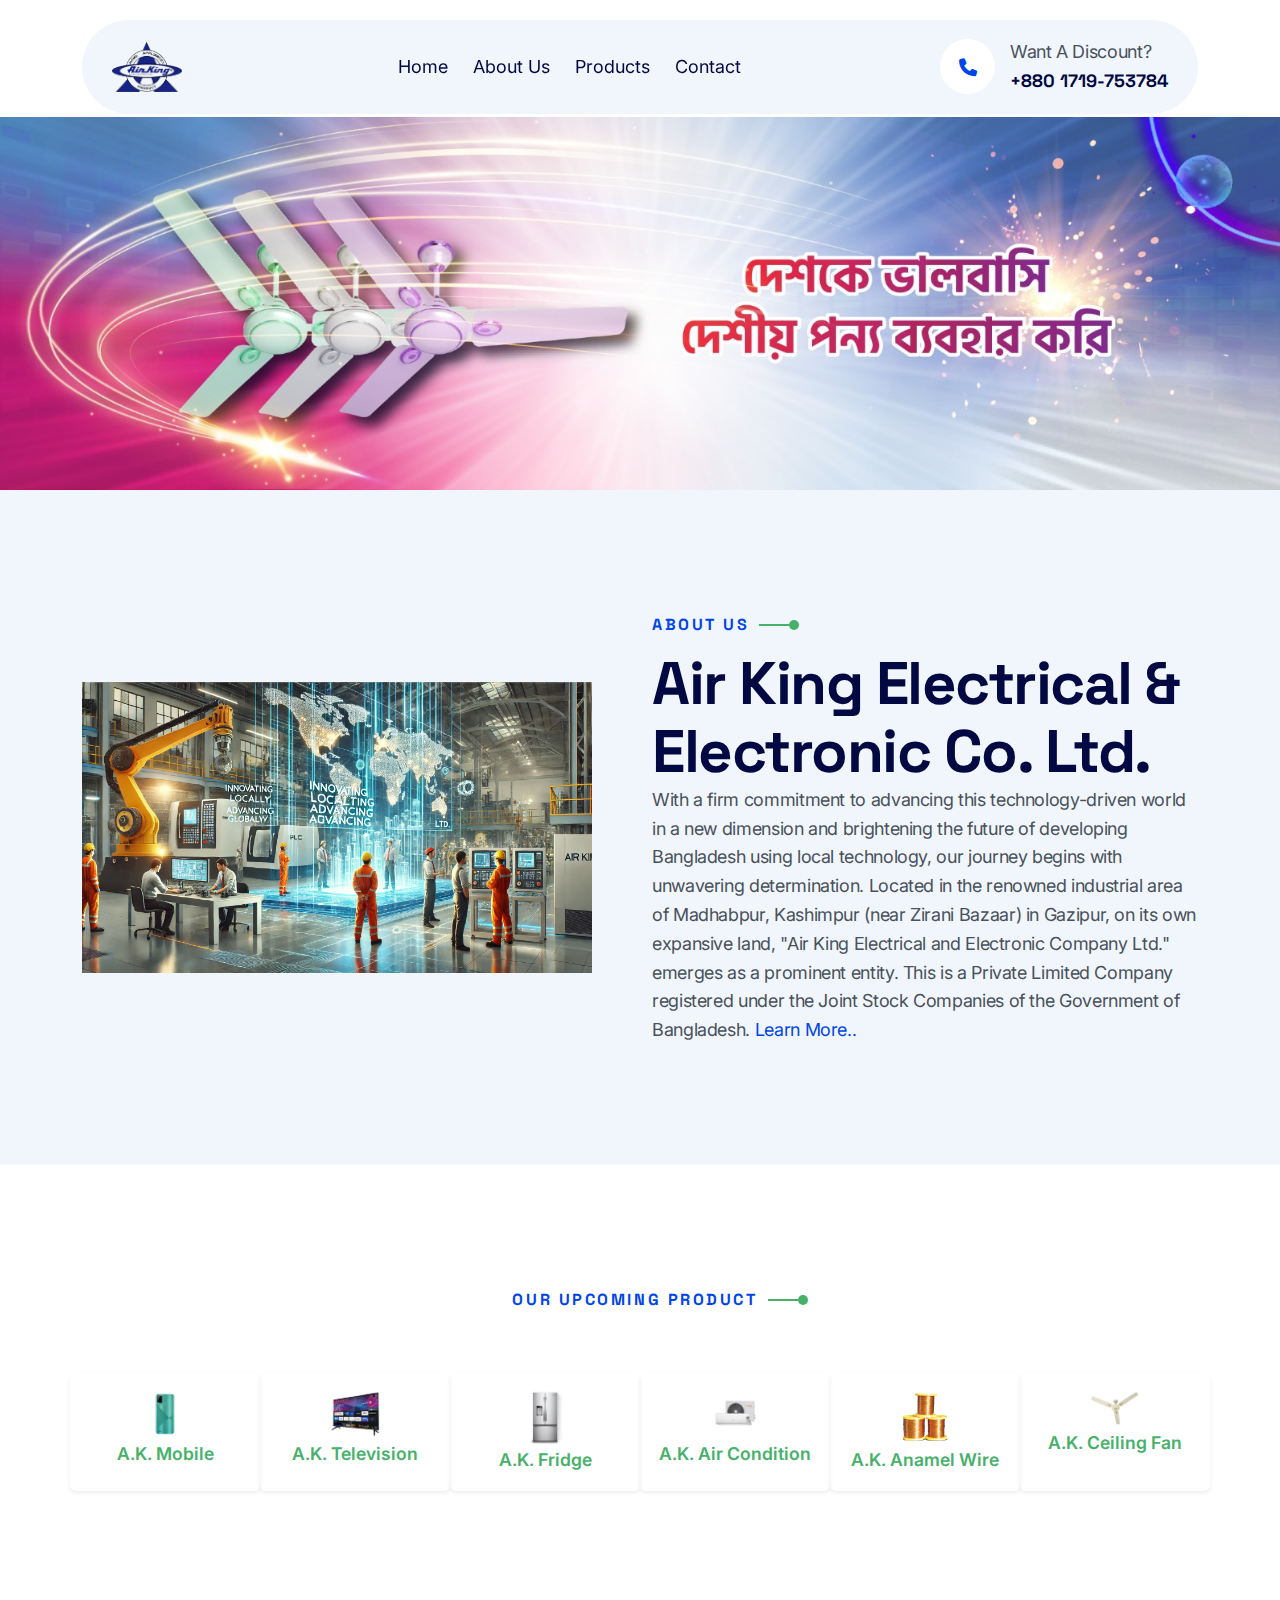
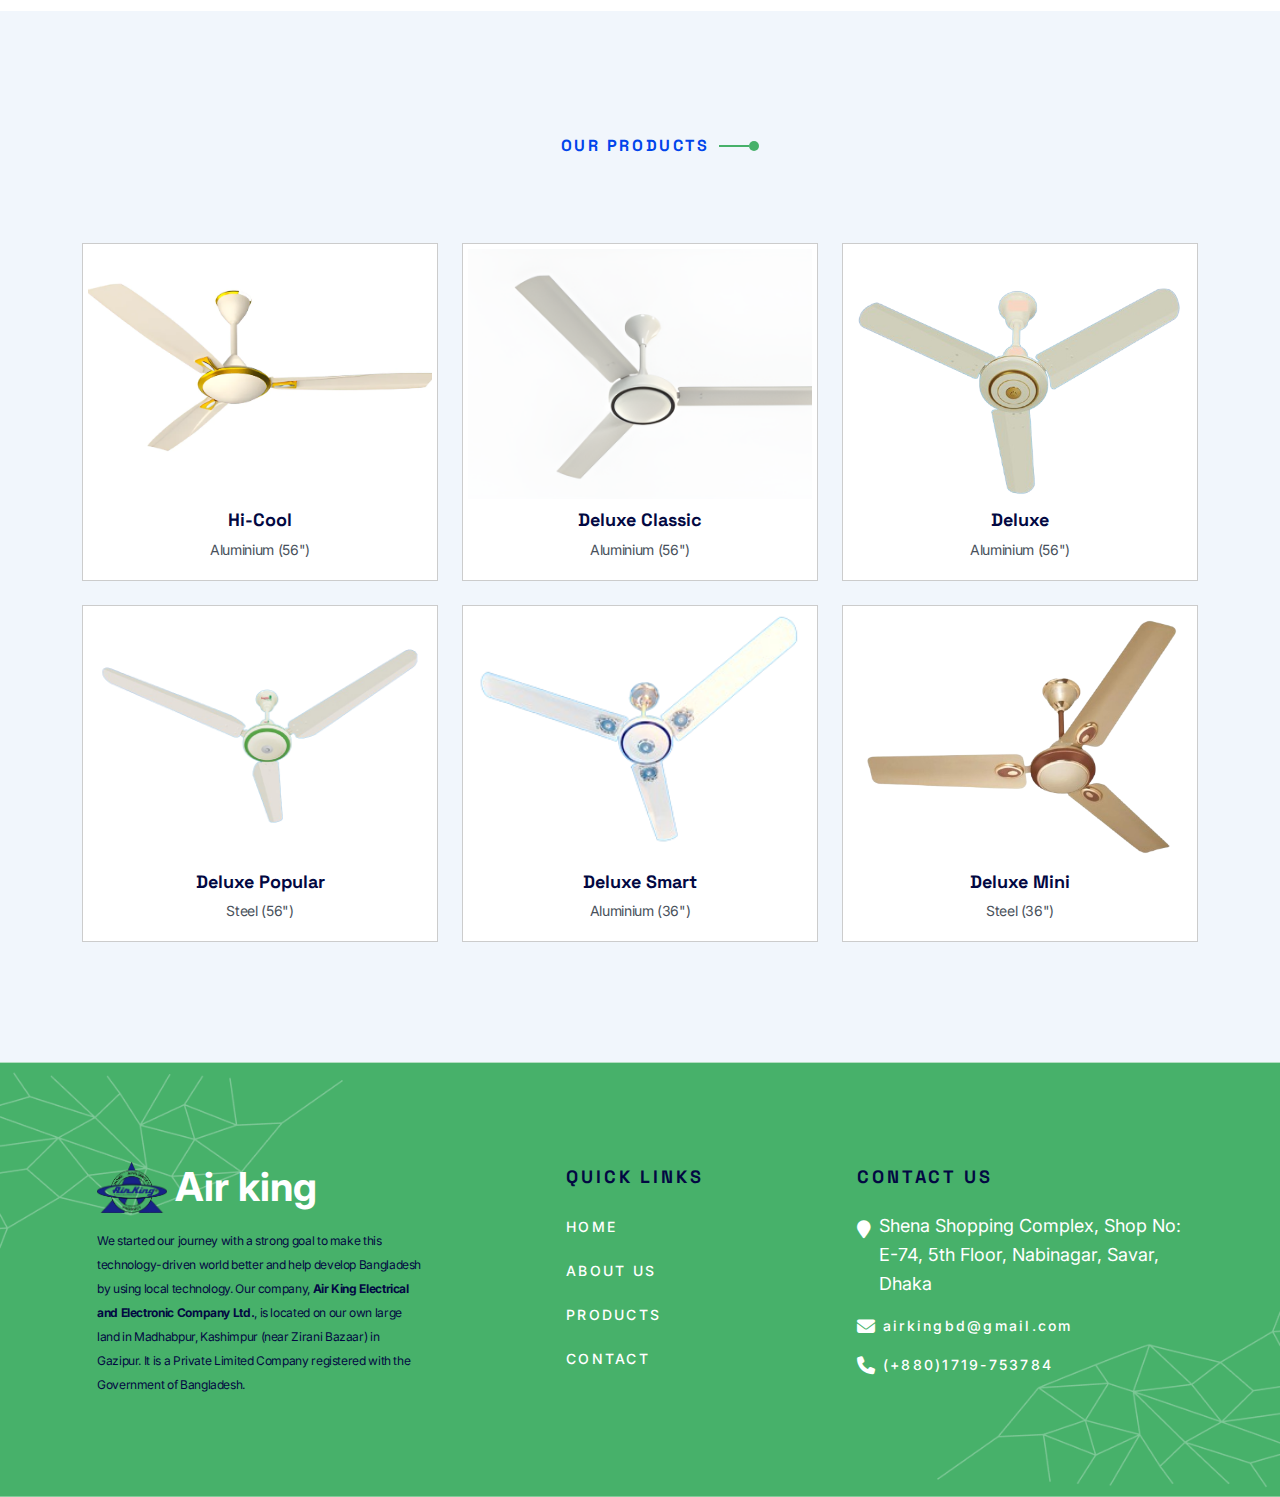
==== index.html @ 0a5ece43 "first commit" ====
<!DOCTYPE html>
<html lang="en" data-bs-theme="light">
  <head>
    <meta charset="UTF-8" />
    <meta http-equiv="X-UA-Compatible" content="IE=edge" />
    <meta
      name="viewport"
      content="width=device-width, initial-scale=1.0, maximum-scale=5.0, minimum-scale=1.0, user-scalable=yes"
    />
    <title>Air King Electrical & Electronic Co. Ltd.</title>

    <link
      rel="shortcut icon"
      type="image/x-icon"
      href="./assets/images/favicon.png"
    />
    <!-- Place favicon.ico in the root directory -->

    <!-- CSS here -->
    <link rel="stylesheet" href="assets/css/bootstrap.min.css" />
    <link rel="stylesheet" href="assets/fontawsome/css/fontawesome.css" />
    <link rel="stylesheet" href="assets/css/odometer.css" />
    <link rel="stylesheet" href="assets/css/slick.css" />
    <link rel="stylesheet" href="assets/css/magnific-popup.css" />
    <link rel="stylesheet" href="assets/css/animate.min.css" />
    <link rel="stylesheet" href="assets/css/style.css" />
  </head>

  <body>
    <!-- Header section start -->
    <header class="header-section" id="sticky-header">
      <nav class="navbar navbar-expand-xl d-none d-xl-flex">
        <div class="container navbar-main">
          <a class="navbar-brand" href="#">
            <img
              src="./assets/images/logo/logo.png"
              style="max-width: 70px"
              class="img-fluid"
              alt="logo"
            />
          </a>

          <div class="collapse navbar-collapse" id="navbarSupportedContent">
            <ul class="navbar-nav mx-auto">
              <li class="nav-item">
                <a class="nav-link active" aria-current="page" href="#"
                  >Home
                </a>
              </li>
              <li class="nav-item">
                <a class="nav-link" href="#">About Us</a>
              </li>
              <li class="nav-item">
                <a class="nav-link" href="#">Products</a>
              </li>
              <li class="nav-item">
                <a class="nav-link" href="#">Contact</a>
              </li>
            </ul>
            <a
              href="tel:+8801719753784"
              class="call-to-action d-flex align-items-center"
            >
              <div class="icon rounded-pill">
                <i class="fa-solid fa-phone"></i>
              </div>
              <div class="info">
                <p>Want A Discount?</p>
                <h6>+880 1719-753784</h6>
              </div>
            </a>
          </div>
        </div>
      </nav>

      <!-- mobile navbar part start -->
      <div class="mobile-menu-area d-block d-xl-none">
        <div class="container">
          <!-- mobile topbar -->
          <div class="mobile-topbar">
            <div class="d-flex justify-content-between align-items-center">
              <div class="logo">
                <a href="index.html">
                  <img
                    src="./assets/images/logo/logo.png"
                    style="max-width: 70px"
                    class="img-fluid"
                    alt="logo"
                  />
                </a>
              </div>
              <div class="bars">
                <i class="fas fa-bars"></i>
              </div>
            </div>
          </div>
        </div>
        <!-- mobile menu -->
        <div class="mobile-menu-overlay"></div>
        <div class="mobile-menu-main">
          <div class="d-flex align-items-center justify-content-between pe-2">
            <div class="logo">
              <a href="./index.html">
                <img
                  src="./assets/images/logo/logo.png"
                  style="width: 100px"
                  class="img-fluid"
                  alt="logo"
                />
                <!-- <h2 class="">Air King</h2> -->
              </a>
            </div>
            <div class="close-mobile-menu"><i class="fas fa-times"></i></div>
          </div>
          <div class="menu-body">
            <div class="menu-list">
              <ul class="list-unstyled">
                <li class="sub-mobile-menu">
                  <a href="#">Home </a>
                </li>
                <li class="sub-mobile-menu">
                  <a href="about.html">About Us</a>
                </li>
                <li class="sub-mobile-menu">
                  <a href="#">Products </a>
                </li>
                <li class="sub-mobile-menu">
                  <a href="contact.html">Contact</a>
                </li>
              </ul>
            </div>
          </div>
          <div class="call-us p-4">
            <a
              href="tel:+880 1719-753784"
              class="call-to-action d-flex align-items-center"
            >
              <div
                class="icon d-flex justify-content-center align-items-center rounded-pill"
              >
                <i class="fa-solid fa-phone"></i>
              </div>
              <div class="info">
                <p class="help"> Want A Discount?</p>
                <h5 class="number">+880 1719-753784</h5>
              </div>
            </a>
          </div>
        </div>
      </div>
      <!-- mobile navbar part end -->
    </header>
    <!-- Header section end -->
    <!-- Main area Start -->
    <main>
      <!-- Banner Section Start -->
      <section class="banner-section">
        <div class="banner-slider">
          <div>
            <img
              src="./assets/images/banner/slider-1.jpg"
              class="object-fit-contain w-100"
              alt="banner-img"
            />
          </div>
          <div>
            <img
              src="./assets/images/banner/slider-1.jpg"
              class="object-fit-contain w-100"
              alt="banner-img"
            />
          </div>
          <div>
            <img
              src="./assets/images/banner/slider-1.jpg"
              class="object-fit-contain w-100"
              alt="banner-img"
            />
          </div>
        </div>
      </section>
      <!-- Banner section end -->
      <!-- About section Start -->
      <section class="about-section py-120 section-bg">
        <div class="container">
          <div class="row g-4 align-items-center">
            <div class="col-md-6 pe-lg-5">
              <div class="about-img">
                <img
                  src="./assets/images/about/about-img-1.webp"
                  class="img-fluid w-100"
                  alt="about-img"
                />
              </div>
            </div>
            <div class="col-md-6">
              <div class="about-content">
                <div class="section-title">
                  <h6 class="sub-title">About Us</h6>
                  <h2 class="title">
                    Air King Electrical & Electronic Co. Ltd.
                  </h2>
                </div>
                <p>
                  With a firm commitment to advancing this technology-driven
                  world in a new dimension and brightening the future of
                  developing Bangladesh using local technology, our journey
                  begins with unwavering determination. Located in the renowned
                  industrial area of Madhabpur, Kashimpur (near Zirani Bazaar)
                  in Gazipur, on its own expansive land, "Air King Electrical
                  and Electronic Company Ltd." emerges as a prominent entity.
                  This is a Private Limited Company registered under the Joint
                  Stock Companies of the Government of Bangladesh.
                  <a href="./about.html" class="learn-more">Learn More..</a>
                </p>
              </div>
            </div>
          </div>
        </div>
      </section>
      <!-- About section end -->

      <!-- Upcoming section Start -->
      <section class="upcoming-section py-120">
        <div class="container">
          <div class="section-title text-center mb-1">
            <h2 class="sub-title">Our Upcoming Product</h2>
          </div>
          <div
            class="row align-items-center mt-md-5 justify-content-center gap-2 gap-md-0 justify-content-md-between"
          >
            <div
              class="col-5 col-md-4 col-lg-2 text-center p-3 shadow-sm rounded value-card"
            >
              <div class="mb-1 fs-1">
                <img
                  src="./assets/images/upcoming-product/upcoming-product-1.jpeg"
                  alt="upcoming-product-1"
                  class="img-fluid object-fit-contain"
                />
              </div>
              <h4 class="">A.K. Mobile</h4>
            </div>
            <div
              class="col-5 col-md-4 col-lg-2 text-center p-3 shadow-sm rounded value-card"
            >
              <div class="mb-1 fs-1">
                <img
                  src="./assets/images/upcoming-product/upcoming-product-2.jpg"
                  alt="upcoming-product-2"
                  class="img-fluid object-fit-contain"
                />
              </div>
              <h4 class="">A.K. Television</h4>
            </div>
            <div
              class="col-5 col-md-4 col-lg-2 text-center p-3 shadow-sm rounded value-card"
            >
              <div class="mb-1 fs-1">
                <img
                  src="./assets/images/upcoming-product/upcoming-product-3.jpg"
                  alt="upcoming-product-3"
                  class="img-fluid object-fit-contain"
                />
              </div>
              <h4 class="">A.K. Fridge</h4>
            </div>
            <div
              class="col-5 col-md-4 col-lg-2 text-center p-3 shadow-sm rounded value-card"
            >
              <div class="mb-1 fs-1">
                <img
                  src="./assets/images/upcoming-product/upcoming-product-4.jpg"
                  alt="upcoming-product-6"
                  class="img-fluid object-fit-contain"
                />
              </div>
              <h4 class="">A.K. Air Condition</h4>
            </div>
            <div
              class="col-5 col-md-4 col-lg-2 text-center p-3 shadow-sm rounded value-card"
            >
              <div class="mb-1 fs-1">
                <img
                  src="./assets/images/upcoming-product/upcoming-product-5.jpeg"
                  alt="upcoming-product-5"
                  class="img-fluid object-fit-contain"
                />
              </div>
              <h4 class="">A.K. Anamel Wire</h4>
            </div>
            <div
              class="col-5 col-md-4 col-lg-2 text-center p-3 shadow-sm rounded value-card"
            >
              <div class="mb-1 fs-1">
                <img
                  src="./assets/images/upcoming-product/upcoming-product-6.png"
                  alt="upcoming-product-6"
                  class="img-fluid object-fit-contain"
                />
              </div>
              <h4 class="">A.K. Ceiling Fan</h4>
            </div>
          </div>
        </div>
      </section>
      <!-- Upcoming section end -->

      <!-- Product section Start -->
       <section class="product-section py-120 section-bg">
        <div class="container">
          <div class="section-title text-center mb-1">
            <h2 class="sub-title">Our Products</h2>
          </div>
          <div class="row g-4 mt-5">
            <div class="col-6 col-md-4">
              <div class="product-card">
                <div class="product-img">
                  <img
                    src="./assets/images/product/fan-img-1.png"
                    class="img-fluid w-100"
                    alt="product-img"
                  />
                </div>
                <div class="product-content">
                  <h4 class="product-title">Hi-Cool</h4>
                  <p class="product-desc">
                    Aluminium (56")
                  </p>
                </div>
              </div>
            </div>
            <div class="col-6 col-md-4">
              <div class="product-card">
                <div class="product-img">
                  <img
                    src="./assets/images/product/fan-img-2.png"
                    class="img-fluid w-100"
                    alt="product-img"
                  />
                </div>
                <div class="product-content">
                  <h4 class="product-title">Deluxe Classic</h4>
                  <p class="product-desc">
                    Aluminium (56")
                  </p>
                </div>
              </div>
            </div>
            <div class="col-6 col-md-4">
              <div class="product-card">
                <div class="product-img">
                  <img
                    src="./assets/images/product/fan-img-3.png"
                    class="img-fluid w-100"
                    alt="product-img"
                  />
                </div>
                <div class="product-content">
                  <h4 class="product-title">Deluxe</h4>
                  <p class="product-desc">
                    Aluminium (56")
                  </p>
                </div>
              </div>
            </div>
            <div class="col-6 col-md-4">
              <div class="product-card">
                <div class="product-img">
                  <img
                    src="./assets/images/product/fan-img-4.png"
                    class="img-fluid w-100"
                    alt="product-img"
                  />
                </div>
                <div class="product-content">
                  <h4 class="product-title">Deluxe Popular</h4>
                  <p class="product-desc">
                    Steel (56")
                  </p>
                </div>
              </div>
            </div>
            <div class="col-6 col-md-4">
              <div class="product-card">
                <div class="product-img">
                  <img
                    src="./assets/images/product/fan-img-5.png"
                    class="img-fluid w-100"
                    alt="product-img"
                  />
                </div>
                <div class="product-content">
                  <h4 class="product-title">Deluxe Smart</h4>
                  <p class="product-desc">
                    Aluminium (36")
                  </p>
                </div>
              </div>
            </div>
            <div class="col-6 col-md-4">
              <div class="product-card">
                <div class="product-img">
                  <img
                    src="./assets/images/product/fan-img-6.png"
                    class="img-fluid w-100"
                    alt="product-img"
                  />
                </div>
                <div class="product-content">
                  <h4 class="product-title">Deluxe Mini</h4>
                  <p class="product-desc">
                    Steel (36")
                  </p>
                </div>
              </div>
            </div>
          </div>
        </div>
       </section>
      <!-- Product section end -->
    </main>
    <!-- Main area end -->
    <!-- Footer section start -->
    <footer class="footer-section">
      <div class="container">
        <div class="footer-top">
          <div class="row g-4">
            <div class="col-lg-4">
              <div class="footer-widget">
                <div class="footer-logo mb-3">
                  <a
                    href="index.html"
                    class="d-flex align-items-center gap-2 text-white fw-bold fs-1"
                  >
                    <img
                      src="./assets/images/logo/logo.png"
                      style="max-width: 70px"
                      class="img-fluid"
                      alt="logo"
                    />
                    Air king
                  </a>
                </div>
                <p class="footer-desc">
                  We started our journey with a strong goal to make this
                  technology-driven world better and help develop Bangladesh by
                  using local technology. Our company,
                  <strong
                    >Air King Electrical and Electronic Company Ltd.</strong
                  >, is located on our own large land in Madhabpur, Kashimpur
                  (near Zirani Bazaar) in Gazipur. It is a Private Limited
                  Company registered with the Government of Bangladesh.
                </p>
              </div>
            </div>
            <div class="col-lg-4 d-lg-flex justify-content-center">
              <div class="footer-widget">
                <h4 class="widget-title">Quick Links</h4>
                <ul class="list-unstyled">
                  <li><a href="#">Home</a></li>
                  <li><a href="#">About Us</a></li>
                  <li><a href="#">Products</a></li>
                  <li><a href="#">Contact</a></li>
                </ul>
              </div>
            </div>
            <div class="col-lg-4">
              <div class="footer-widget">
                <h4 class="widget-title">Contact Us</h4>
                <ul class="list-unstyled">
                  <li class="d-flex gap-2 align-items-start">
                    <i class="fa-solid fa-map-marker mt-2"></i>
                    <span
                      >Shena Shopping Complex, Shop No: E-74, 5th Floor,
                      Nabinagar, Savar, Dhaka</span
                    >
                  </li>
                  <li class="d-flex gap-2 align-items-center">
                    <i class="fa-solid fa-envelope"></i>

                    <a href="mailto:airkingbd@gmail.com" class="text-lowercase">airkingbd@gmail.com</a>
                  </li>
                  <li class="d-flex gap-2 align-items-center">
                    <i class="fa-solid fa-phone"></i>

                    <a href="tel:+8801719753784">(+880)1719-753784</a>
                  </li>
                </ul>
              </div>
            </div>
          </div>
        </div>
      </div>
    </footer>
    <!-- Footer section end -->

    <!-- All Js File -->
    <script src="assets/js/vendor/jquery-3.6.4.min.js"></script>
    <script src="assets/js/bootstrap.bundle.min.js"></script>
    <script src="assets/js/jquery.appear.js"></script>
    <script src="assets/js/odometer.min.js"></script>
    <script src="assets/js/slick.min.js"></script>
    <script src="assets/js/jquery.magnific-popup.js"></script>
    <script src="assets/js/clipboard.min.js"></script>
    <script src="assets/js/script.js"></script>
  </body>
</html>
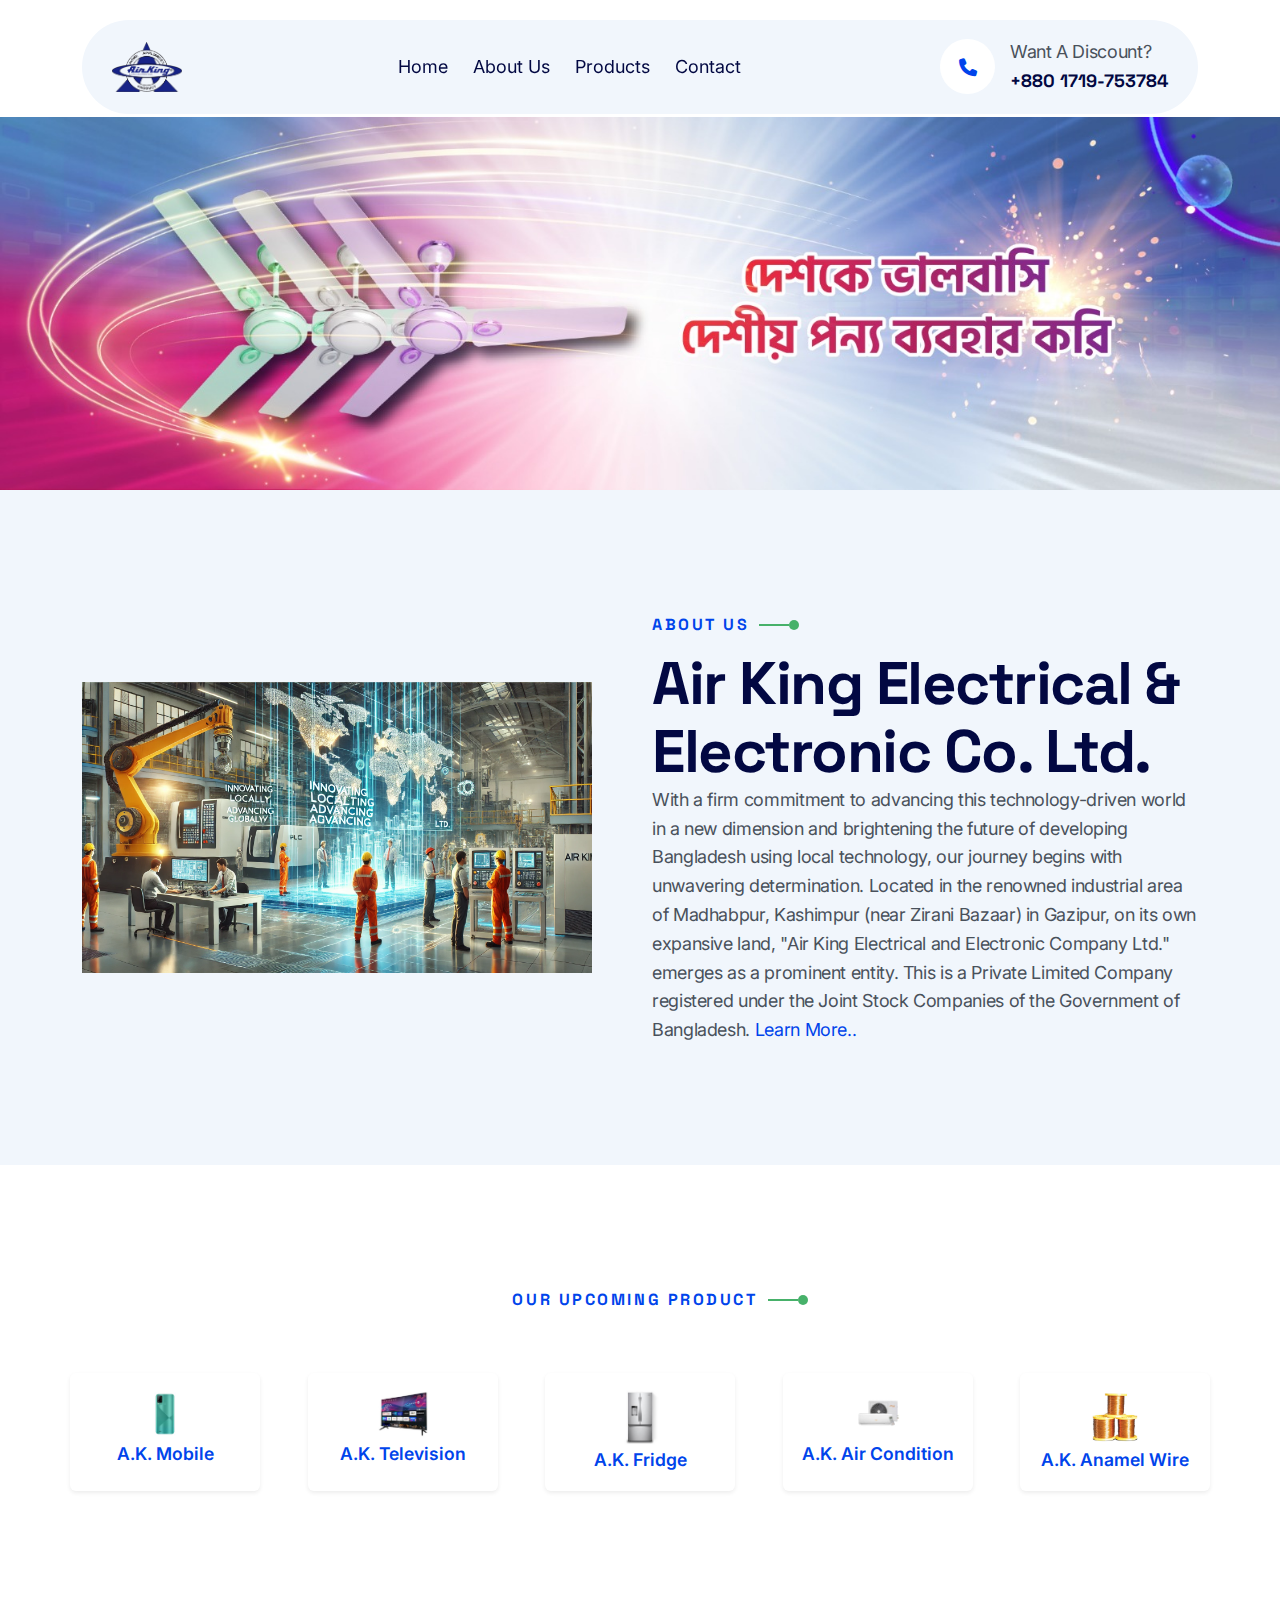
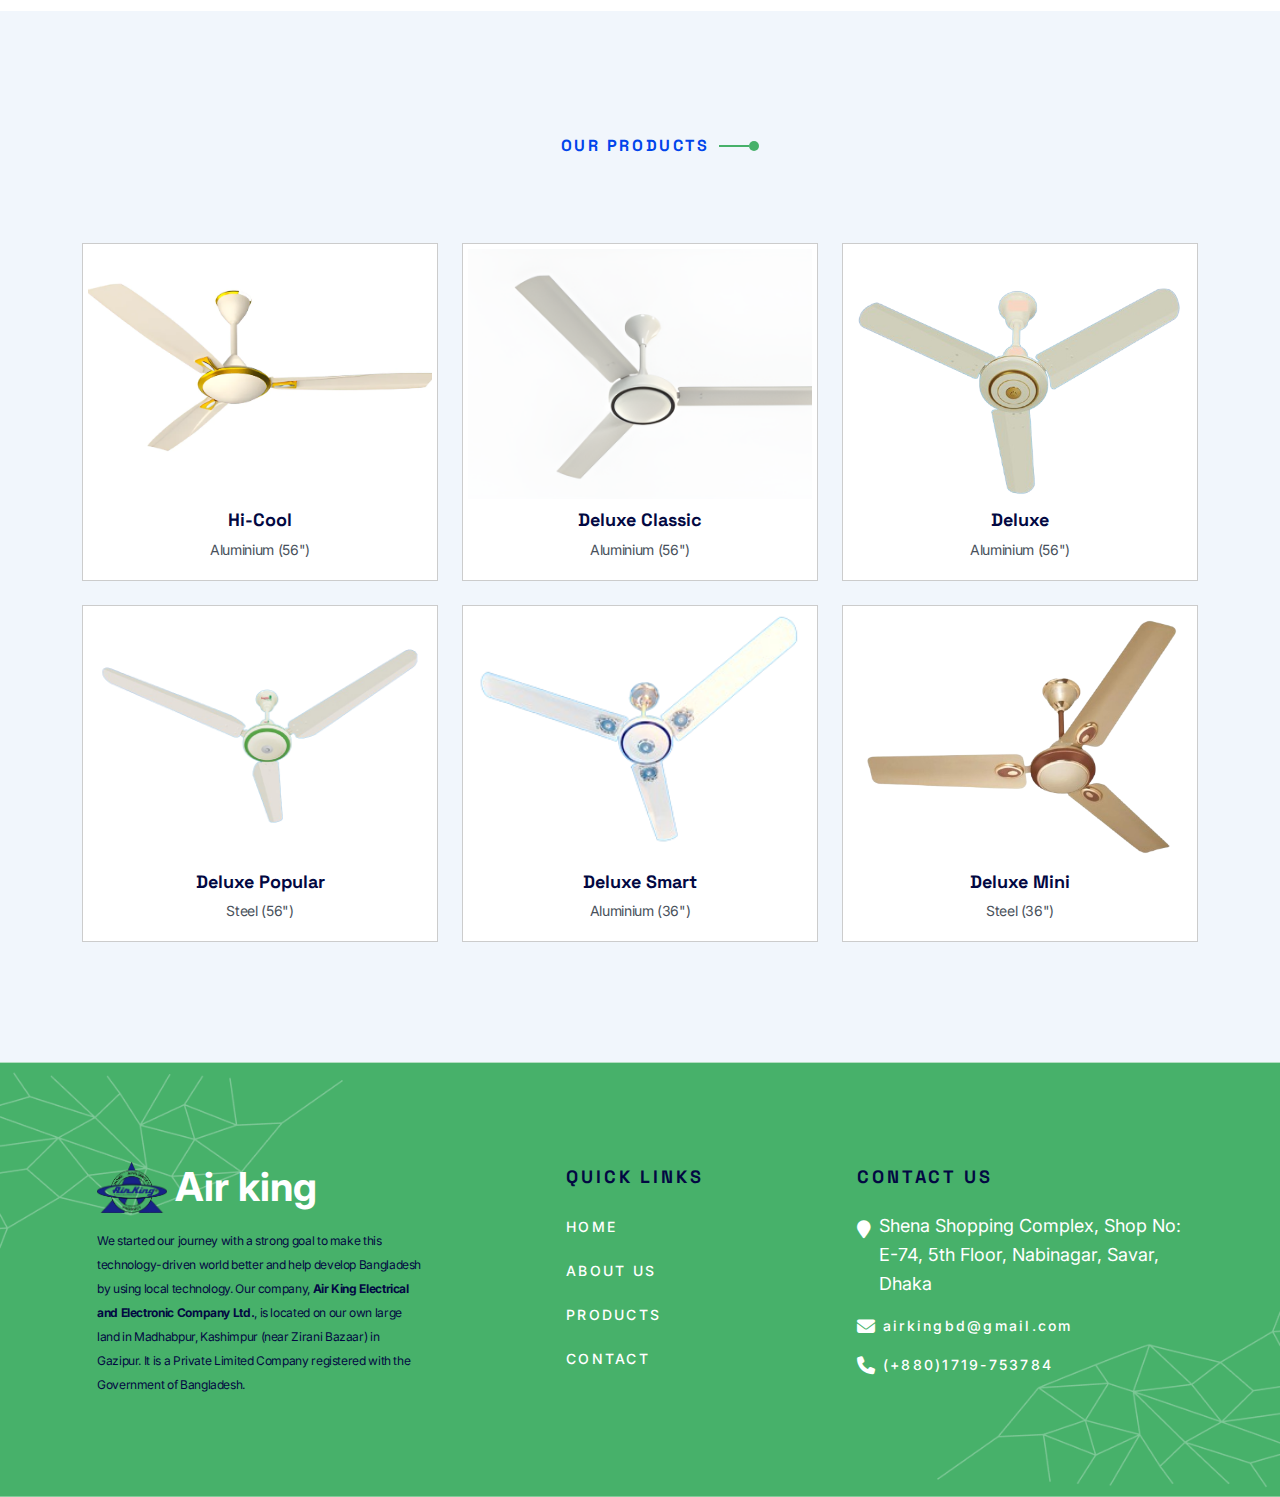
==== commit 5ff35b9b: "upcoming section updated" ====
--- a/index.html
+++ b/index.html
@@ -288,18 +288,6 @@
                 />
               </div>
               <h4 class="">A.K. Anamel Wire</h4>
-            </div>
-            <div
-              class="col-5 col-md-4 col-lg-2 text-center p-3 shadow-sm rounded value-card"
-            >
-              <div class="mb-1 fs-1">
-                <img
-                  src="./assets/images/upcoming-product/upcoming-product-6.png"
-                  alt="upcoming-product-6"
-                  class="img-fluid object-fit-contain"
-                />
-              </div>
-              <h4 class="">A.K. Ceiling Fan</h4>
             </div>
           </div>
         </div>
--- a/assets/css/style.css
+++ b/assets/css/style.css
@@ -1,7 +1,7 @@
 /*
-  Theme Name: Netwise - IT Solutions & Technology Figma Template
+  Theme Name: Air-King Template
   Support: mr.rafiqulthedev@gmail.com
-  Description: Netwise - IT Solutions & Technology Figma Template
+  Description: Air-King Template
   Version: 1.0
 */
 /* CSS Index
@@ -602,11 +602,16 @@
 /*=============================
 	06. Upcoming-Section CSS start
 ===============================*/
+@media (max-width: 575.98px) {
+  .upcoming-section .sub-title {
+    font-size: 12px;
+  }
+}
 .upcoming-section h4 {
   font-size: 1.1rem;
   font-weight: 600;
   font-family: var(--font-roboto);
-  color: var(--tertiary);
+  color: var(--primary);
 }
 @media (max-width: 575.98px) {
   .upcoming-section h4 {
@@ -619,7 +624,7 @@
   height: 118.45px;
 }
 .upcoming-section .value-card div {
-  color: var(--tertiary);
+  color: var(--primary);
 }
 .upcoming-section .value-card div img {
   max-width: 50px;
@@ -680,7 +685,7 @@
 }
 
 .footer-section {
-  background: url('../images/footer/footer.png');
+  background: url("../images/footer/footer.png");
   background-size: cover;
   background-position: center;
   background-repeat: no-repeat;
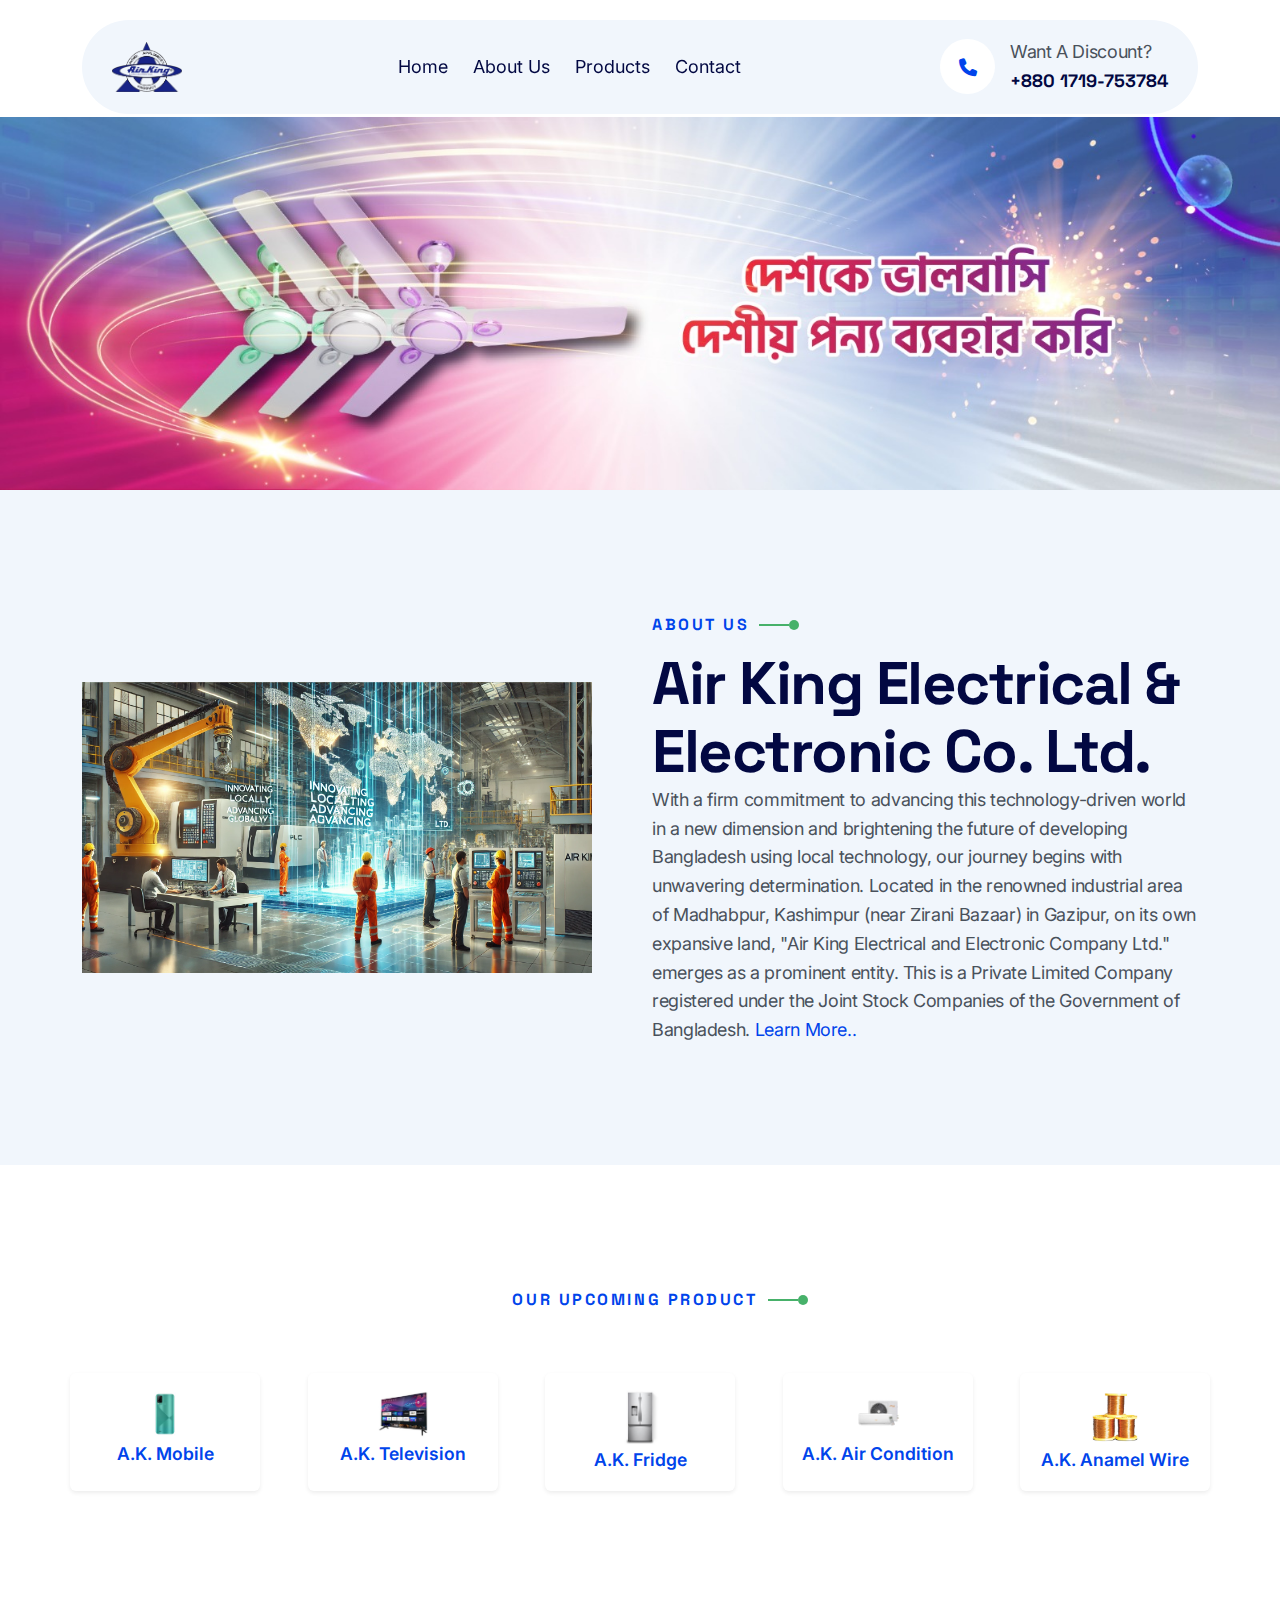
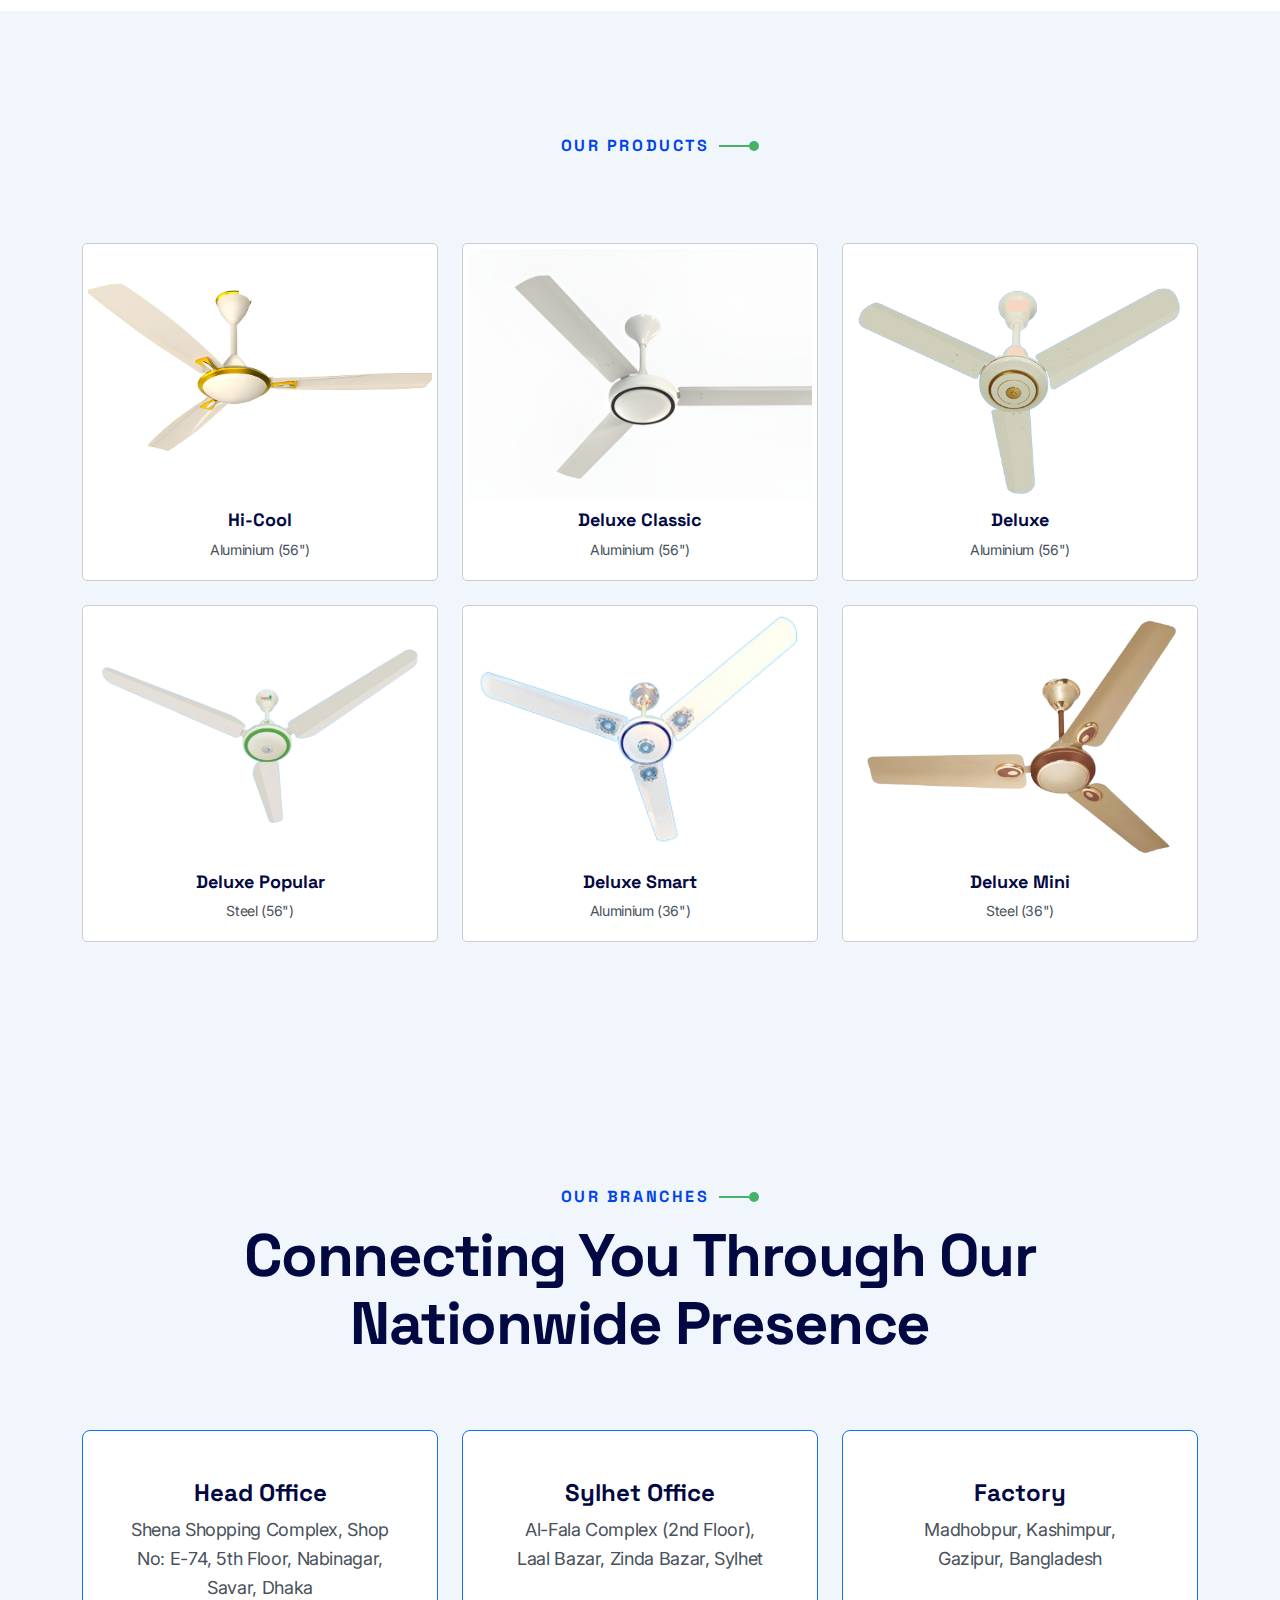
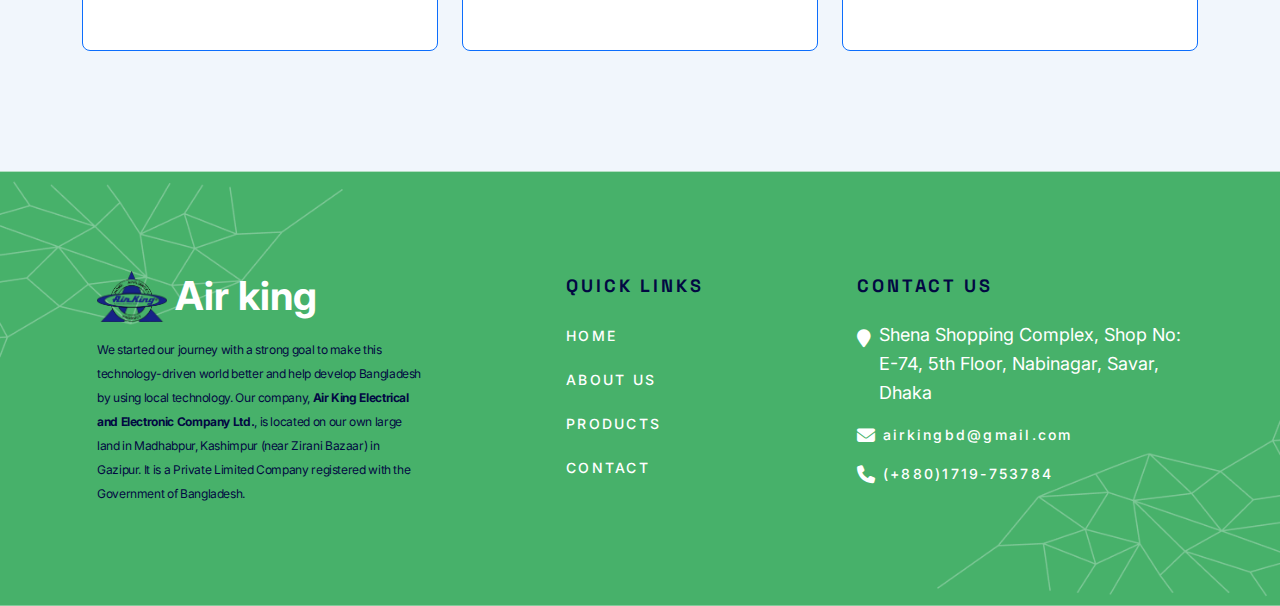
==== commit 5c58ca60: "about page updated" ====
--- a/index.html
+++ b/index.html
@@ -7,7 +7,7 @@
       name="viewport"
       content="width=device-width, initial-scale=1.0, maximum-scale=5.0, minimum-scale=1.0, user-scalable=yes"
     />
-    <title>Air King Electrical & Electronic Co. Ltd.</title>
+    <title>AirKing - An Electrical & Electronic Co. Ltd.</title>
 
     <link
       rel="shortcut icon"
@@ -43,18 +43,18 @@
           <div class="collapse navbar-collapse" id="navbarSupportedContent">
             <ul class="navbar-nav mx-auto">
               <li class="nav-item">
-                <a class="nav-link active" aria-current="page" href="#"
+                <a class="nav-link active" aria-current="page" href="./index.html"
                   >Home
                 </a>
               </li>
               <li class="nav-item">
-                <a class="nav-link" href="#">About Us</a>
+                <a class="nav-link" href="./about.html">About Us</a>
               </li>
               <li class="nav-item">
-                <a class="nav-link" href="#">Products</a>
+                <a class="nav-link" href="./product.html">Products</a>
               </li>
               <li class="nav-item">
-                <a class="nav-link" href="#">Contact</a>
+                <a class="nav-link" href="./contact.html">Contact</a>
               </li>
             </ul>
             <a
@@ -116,13 +116,13 @@
             <div class="menu-list">
               <ul class="list-unstyled">
                 <li class="sub-mobile-menu">
-                  <a href="#">Home </a>
+                  <a href="./index.html">Home </a>
                 </li>
                 <li class="sub-mobile-menu">
-                  <a href="about.html">About Us</a>
+                  <a href="./about.html">About Us</a>
                 </li>
                 <li class="sub-mobile-menu">
-                  <a href="#">Products </a>
+                  <a href="./product.html">Products </a>
                 </li>
                 <li class="sub-mobile-menu">
                   <a href="contact.html">Contact</a>
@@ -407,6 +407,53 @@
         </div>
        </section>
       <!-- Product section end -->
+
+      <!-- Branch section Start -->
+      <section class="branch-section py-120 section-bg">
+        <div class="container">
+          <div class="section-title text-center mb-1">
+            <h4 class="sub-title">Our Branches</h4>
+            <h2 class="title">
+                Connecting You Through Our Nationwide Presence
+            </h2>
+          </div>
+          <div class="row mt-3 mt-lg-5 g-4">
+            <div class="col-md-6 col-lg-4">
+                <div class="branch-card p-5 bg-white rounded-3 border-1 border border-primary">
+                    <div class="branch-content d-flex flex-column align-items-center gap-2">
+                    <h4 class="branch-title">Head Office</h4>
+                    <p class="branch-desc text-center">
+                        Shena Shopping Complex, Shop No: E-74, 5th Floor, Nabinagar,
+                        Savar, Dhaka
+                    </p>
+                    </div>
+                </div>
+            </div>
+            <div class="col-md-6 col-lg-4">
+                <div class="branch-card p-5 bg-white rounded-3 border-1 border border-primary">
+                    <div class="branch-content d-flex flex-column align-items-center gap-2">
+                    <h4 class="branch-title">Sylhet Office</h4>
+                    <p class="branch-desc text-center">
+                        Al-Fala Complex (2nd Floor), Laal Bazar, Zinda Bazar, Sylhet
+                    </p>
+                    </div>
+                </div>
+            </div>
+            <div class="col-md-6 col-lg-4">
+                <div class="branch-card p-5 bg-white rounded-3 border-1 border border-primary">
+                    <div class="branch-content d-flex flex-column align-items-center gap-2">
+                    <h4 class="branch-title">Factory</h4>
+                    <p class="branch-desc text-center">
+                        Madhobpur, Kashimpur, Gazipur, Bangladesh
+                    </p>
+                    </div>
+                </div>
+            </div>
+          </div>
+          
+        </div>
+      </section>
+      <!-- Branch section end -->
     </main>
     <!-- Main area end -->
     <!-- Footer section start -->
@@ -446,10 +493,10 @@
               <div class="footer-widget">
                 <h4 class="widget-title">Quick Links</h4>
                 <ul class="list-unstyled">
-                  <li><a href="#">Home</a></li>
-                  <li><a href="#">About Us</a></li>
-                  <li><a href="#">Products</a></li>
-                  <li><a href="#">Contact</a></li>
+                  <li><a href="index.html">Home</a></li>
+                  <li><a href="about.html">About Us</a></li>
+                  <li><a href="product.html">Products</a></li>
+                  <li><a href="contact.html">Contact</a></li>
                 </ul>
               </div>
             </div>
--- a/assets/css/style.css
+++ b/assets/css/style.css
@@ -15,10 +15,11 @@
 05. About CSS
 06. Upcoming-Section CSS
 07. Product CSS
+08. Branch CSS
 
 *** Template Pages ***
 =========================
-
+09. About Page CSS
 ============================
 */
 /*=============================
@@ -643,6 +644,7 @@
   background: white;
   padding: 5px;
   border: 1px solid var(--border-color);
+  border-radius: 5px;
   -webkit-transition: var(--transition);
   transition: var(--transition);
 }
@@ -653,6 +655,16 @@
 .product-section .product-card .product-img {
   width: 100%;
   height: 250px;
+}
+@media (max-width: 991.98px) {
+  .product-section .product-card .product-img {
+    height: 200px;
+  }
+}
+@media (max-width: 425.98px) {
+  .product-section .product-card .product-img {
+    height: 125px;
+  }
 }
 .product-section .product-card .product-img img {
   width: 100%;
@@ -682,6 +694,20 @@
   .product-section .product-card .product-content .product-desc {
     font-size: 12px;
   }
+}
+
+/*=============================
+	08. Branch CSS Start
+===============================*/
+.branch-section .branch-card {
+  width: 100%;
+  height: 100%;
+  -webkit-transition: var(--transition);
+  transition: var(--transition);
+}
+.branch-section .branch-card:hover {
+  -webkit-box-shadow: var(--shadow);
+          box-shadow: var(--shadow);
 }
 
 .footer-section {
@@ -764,4 +790,27 @@
 }
 .footer-section .footer-top .footer-widget .footer-social ul li a:hover {
   background: var(--secondary);
+}
+
+/*=============================
+	09. About Page CSS Start
+===============================*/
+.why-us .why-us-content .why-list {
+  display: -webkit-box;
+  display: -ms-flexbox;
+  display: flex;
+  -webkit-box-orient: vertical;
+  -webkit-box-direction: normal;
+      -ms-flex-direction: column;
+          flex-direction: column;
+  gap: 10px;
+  margin-top: 15px;
+}
+.why-us .why-us-content .why-list .why-item i {
+  color: var(--primary);
+}
+@media (max-width: 991.98px) {
+  .why-us .why-us-content .why-list .why-item {
+    font-size: 16px;
+  }
 }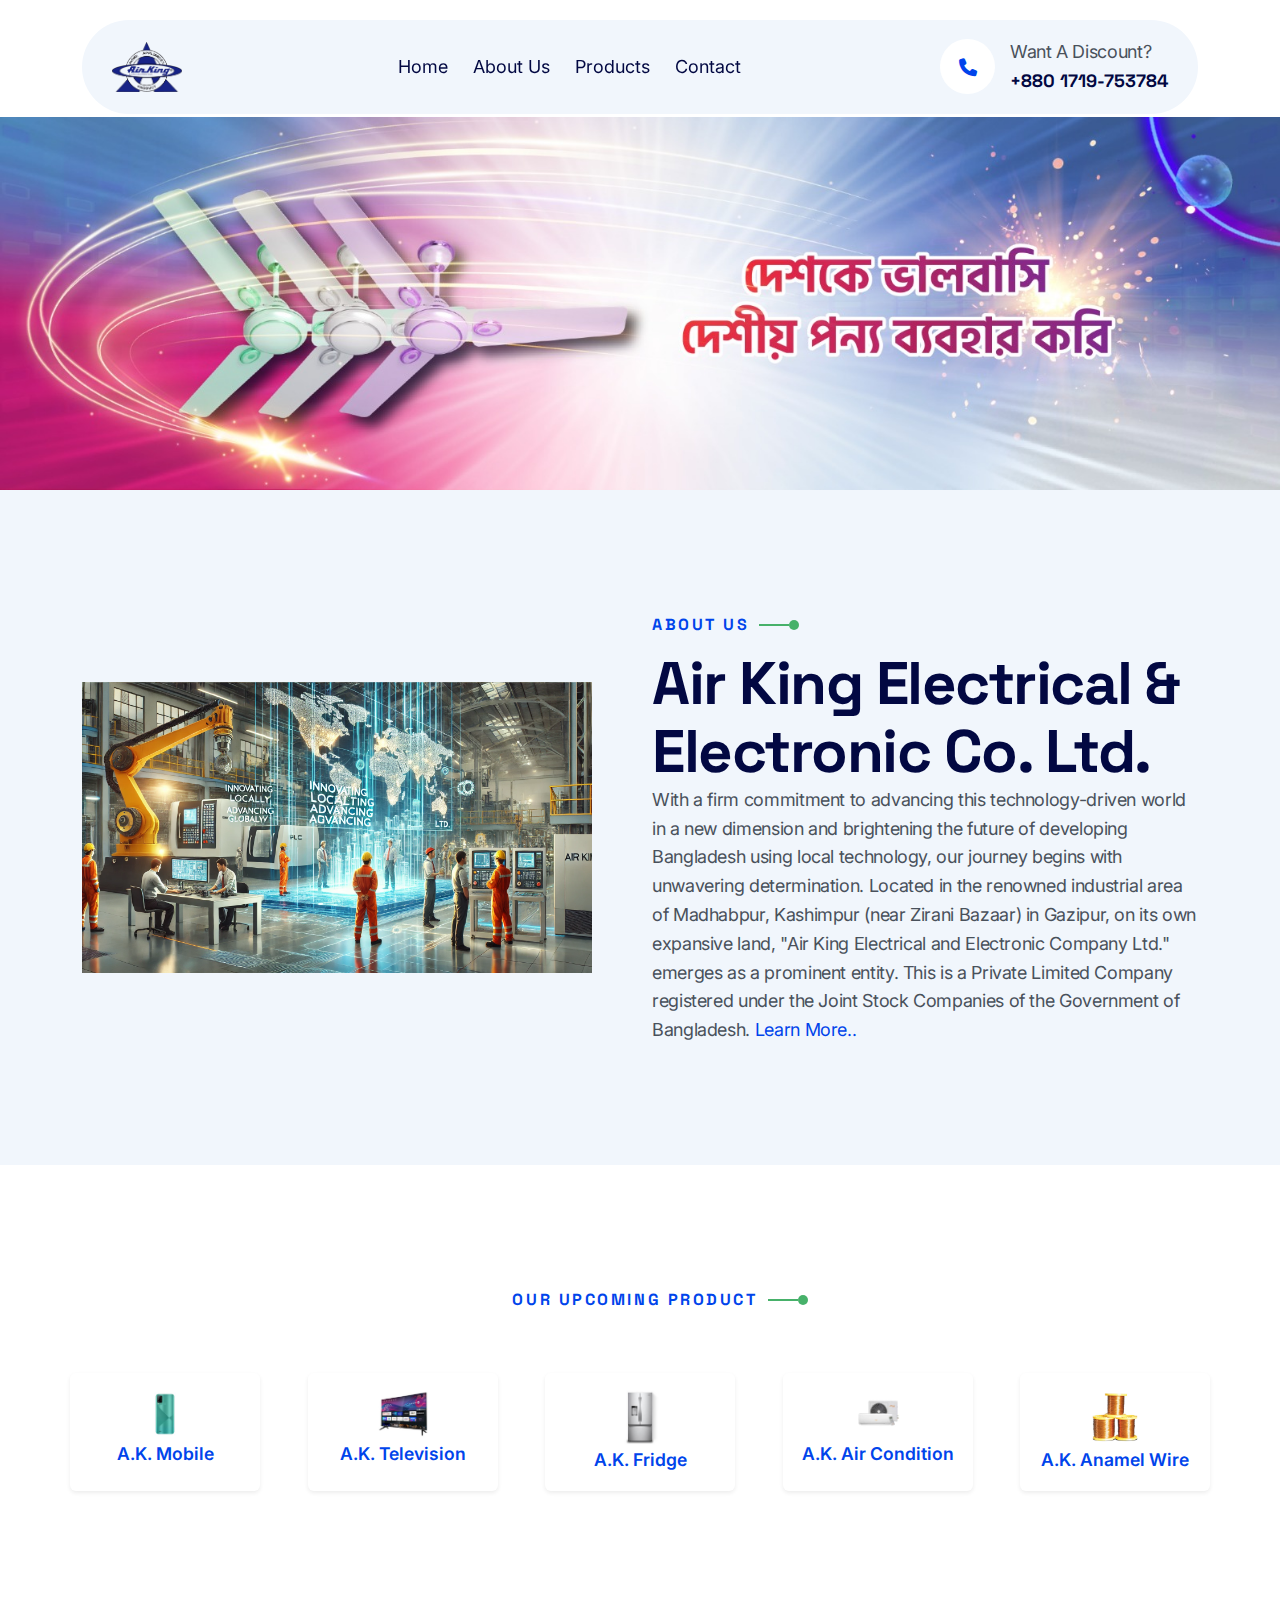
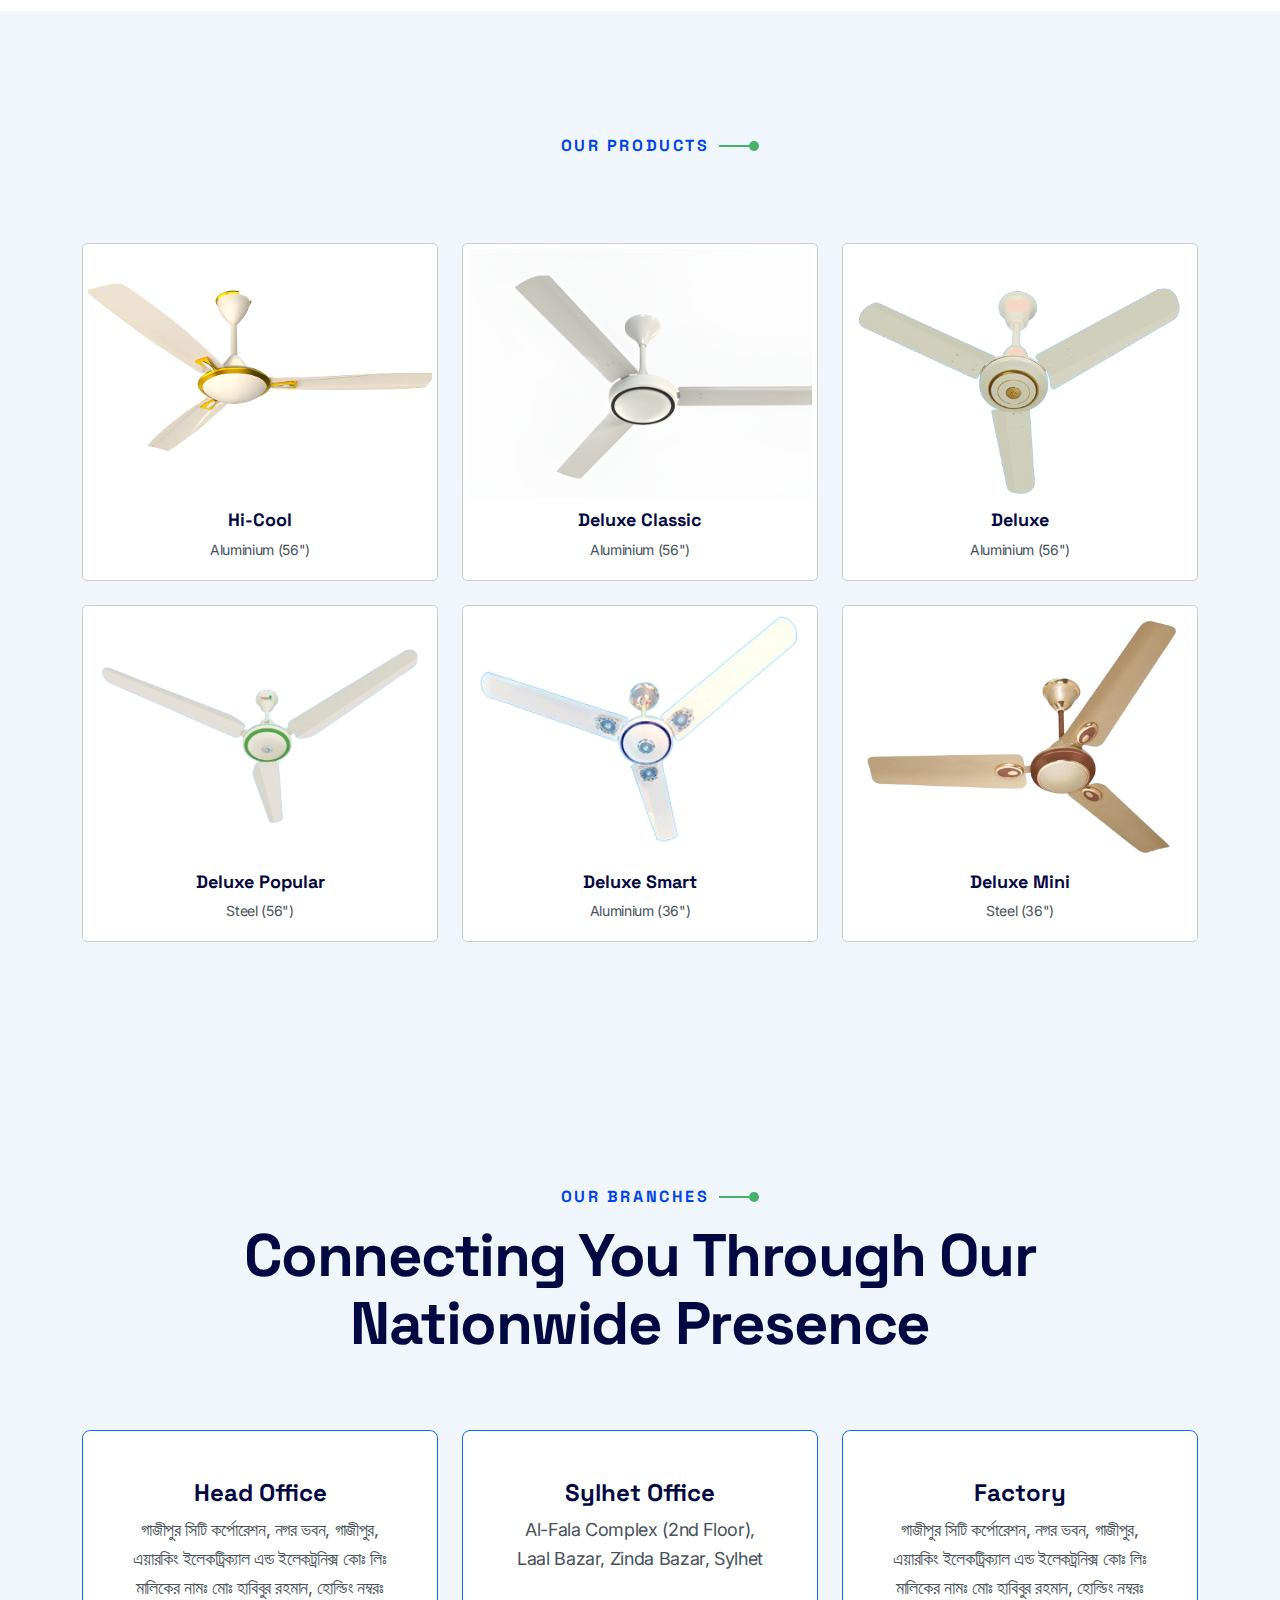
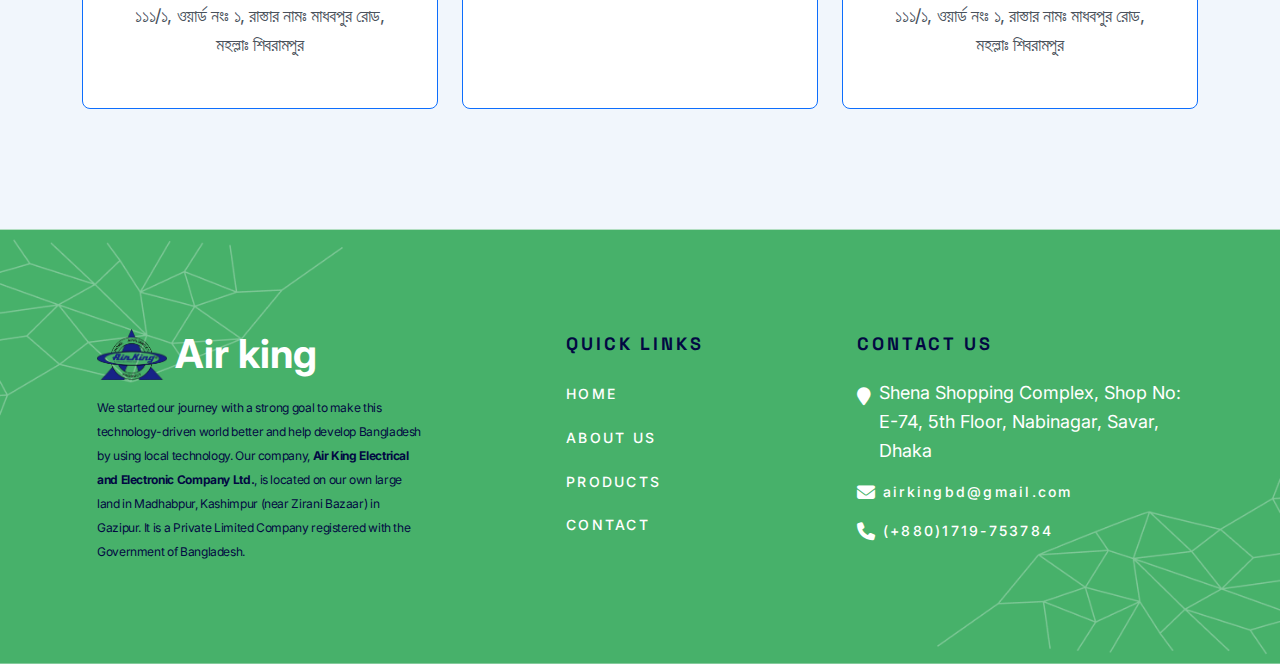
==== commit 8bb36a65: "update" ====
--- a/index.html
+++ b/index.html
@@ -423,8 +423,7 @@
                     <div class="branch-content d-flex flex-column align-items-center gap-2">
                     <h4 class="branch-title">Head Office</h4>
                     <p class="branch-desc text-center">
-                        Shena Shopping Complex, Shop No: E-74, 5th Floor, Nabinagar,
-                        Savar, Dhaka
+                      গাজীপুর সিটি কর্পোরেশন, নগর ভবন, গাজীপুর, এয়ারকিং ইলেকট্রিক্যাল এন্ড ইলেকট্রনিক্স কোঃ লিঃ মালিকের নামঃ মোঃ হাবিবুর রহমান, হোল্ডিং নম্বরঃ ১১১/১, ওয়ার্ড নংঃ ১, রাস্তার নামঃ মাধবপুর রোড, মহল্লাঃ শিবরামপুর
                     </p>
                     </div>
                 </div>
@@ -444,7 +443,7 @@
                     <div class="branch-content d-flex flex-column align-items-center gap-2">
                     <h4 class="branch-title">Factory</h4>
                     <p class="branch-desc text-center">
-                        Madhobpur, Kashimpur, Gazipur, Bangladesh
+                      গাজীপুর সিটি কর্পোরেশন, নগর ভবন, গাজীপুর, এয়ারকিং ইলেকট্রিক্যাল এন্ড ইলেকট্রনিক্স কোঃ লিঃ মালিকের নামঃ মোঃ হাবিবুর রহমান, হোল্ডিং নম্বরঃ ১১১/১, ওয়ার্ড নংঃ ১, রাস্তার নামঃ মাধবপুর রোড, মহল্লাঃ শিবরামপুর
                     </p>
                     </div>
                 </div>
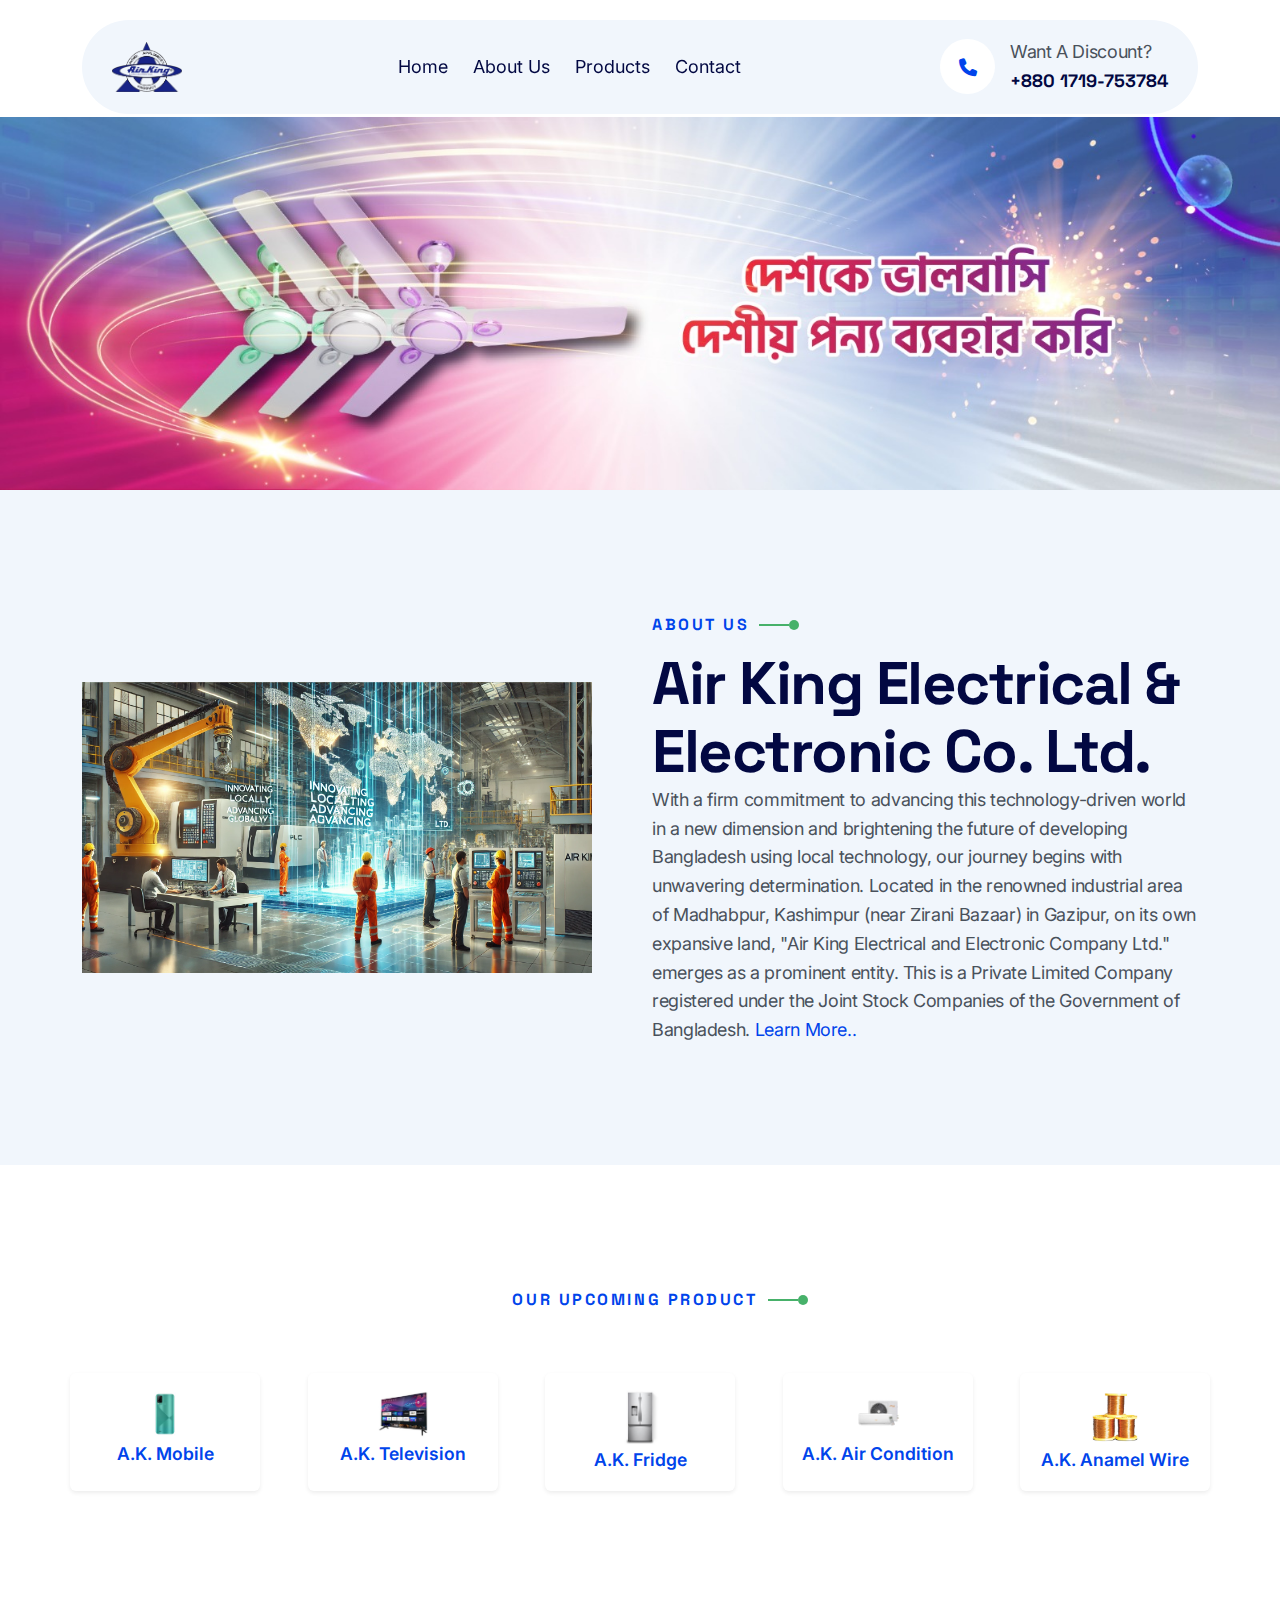
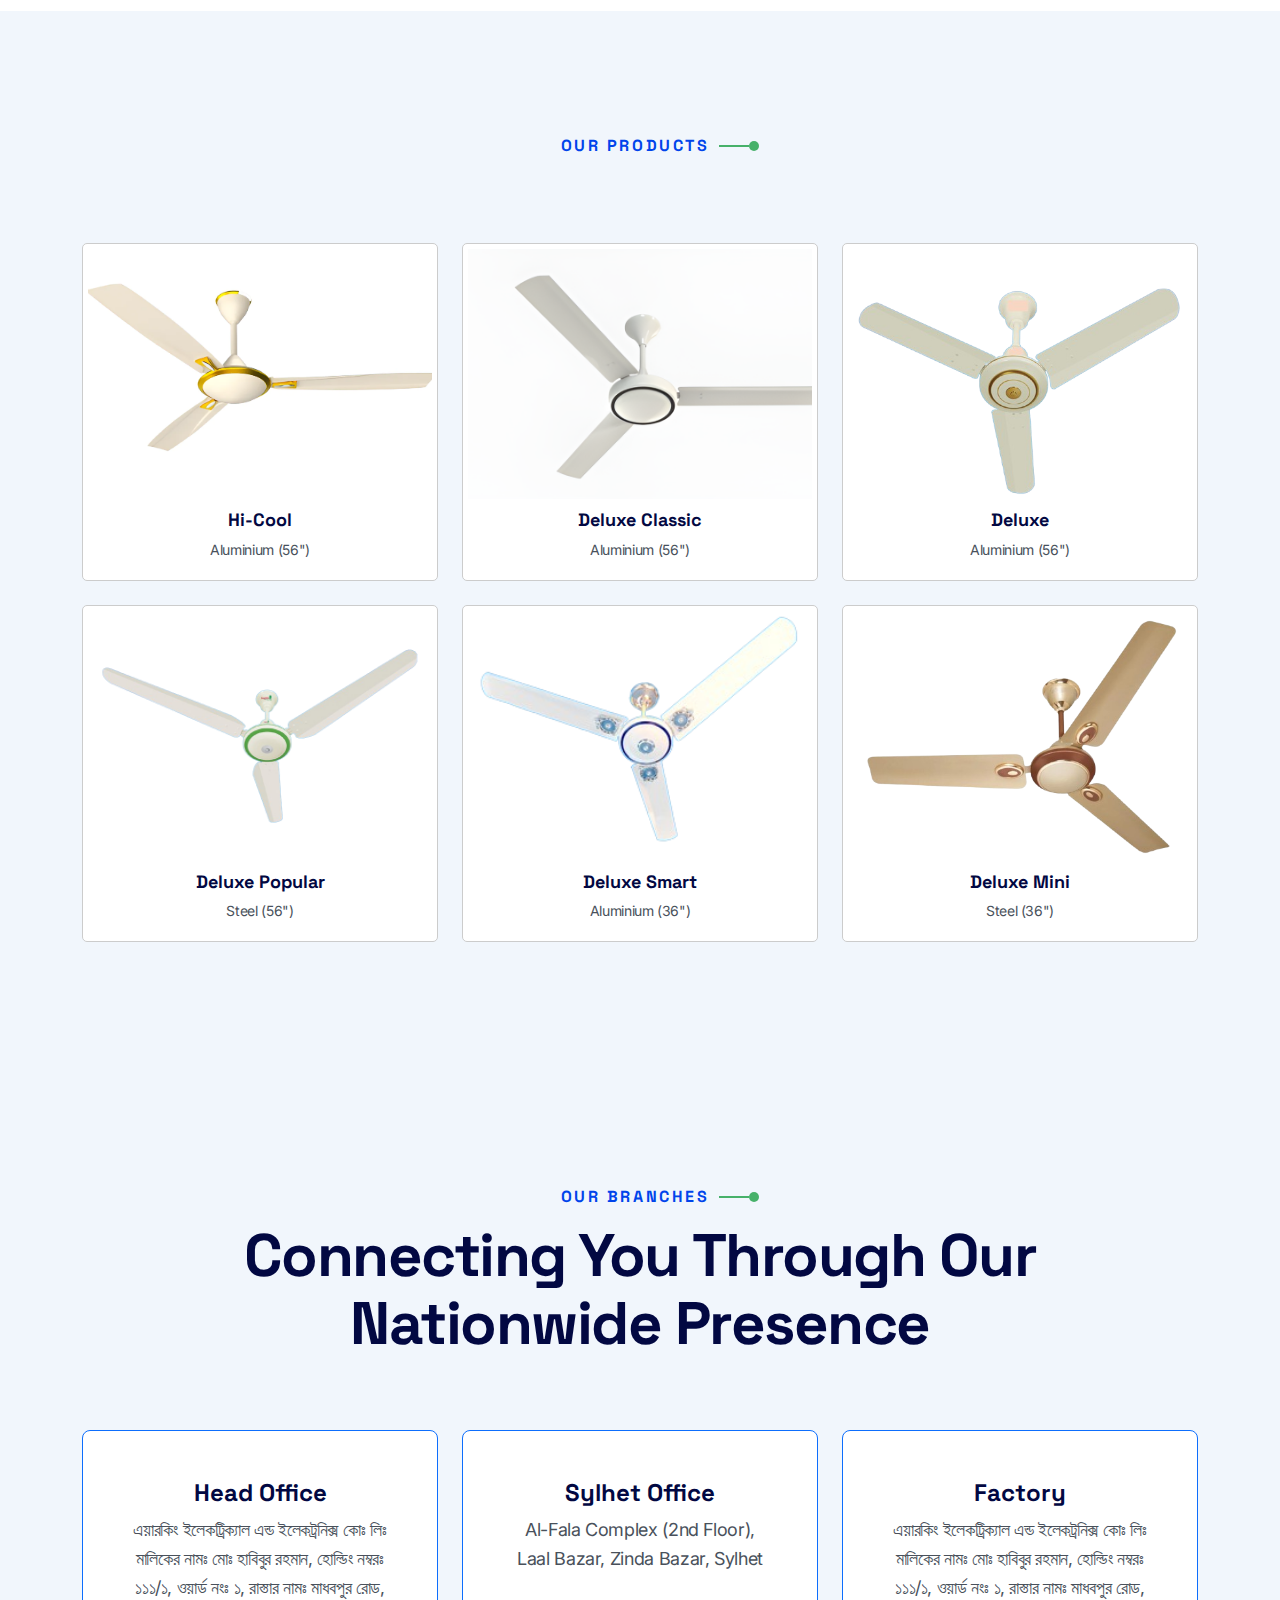
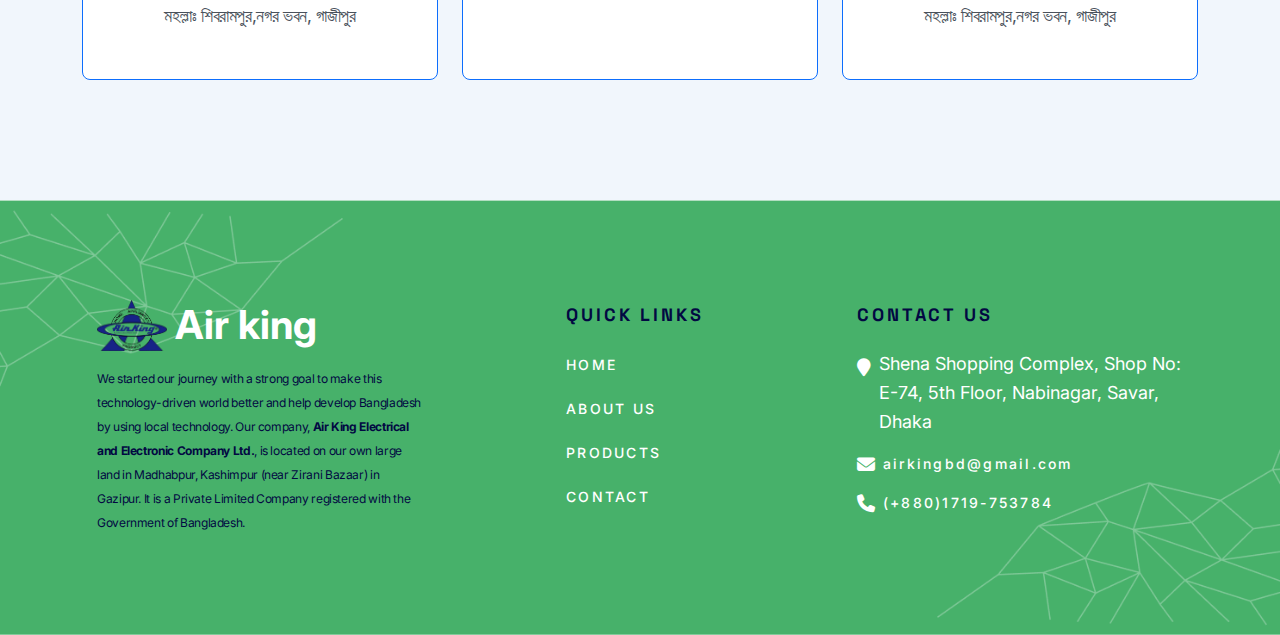
==== commit 3a9a2173: "update" ====
--- a/index.html
+++ b/index.html
@@ -423,7 +423,7 @@
                     <div class="branch-content d-flex flex-column align-items-center gap-2">
                     <h4 class="branch-title">Head Office</h4>
                     <p class="branch-desc text-center">
-                      গাজীপুর সিটি কর্পোরেশন, নগর ভবন, গাজীপুর, এয়ারকিং ইলেকট্রিক্যাল এন্ড ইলেকট্রনিক্স কোঃ লিঃ মালিকের নামঃ মোঃ হাবিবুর রহমান, হোল্ডিং নম্বরঃ ১১১/১, ওয়ার্ড নংঃ ১, রাস্তার নামঃ মাধবপুর রোড, মহল্লাঃ শিবরামপুর
+                      এয়ারকিং ইলেকট্রিক্যাল এন্ড ইলেকট্রনিক্স কোঃ লিঃ মালিকের নামঃ মোঃ হাবিবুর রহমান, হোল্ডিং নম্বরঃ ১১১/১, ওয়ার্ড নংঃ ১, রাস্তার নামঃ মাধবপুর রোড, মহল্লাঃ শিবরামপুর,নগর ভবন, গাজীপুর
                     </p>
                     </div>
                 </div>
@@ -443,7 +443,7 @@
                     <div class="branch-content d-flex flex-column align-items-center gap-2">
                     <h4 class="branch-title">Factory</h4>
                     <p class="branch-desc text-center">
-                      গাজীপুর সিটি কর্পোরেশন, নগর ভবন, গাজীপুর, এয়ারকিং ইলেকট্রিক্যাল এন্ড ইলেকট্রনিক্স কোঃ লিঃ মালিকের নামঃ মোঃ হাবিবুর রহমান, হোল্ডিং নম্বরঃ ১১১/১, ওয়ার্ড নংঃ ১, রাস্তার নামঃ মাধবপুর রোড, মহল্লাঃ শিবরামপুর
+                      এয়ারকিং ইলেকট্রিক্যাল এন্ড ইলেকট্রনিক্স কোঃ লিঃ মালিকের নামঃ মোঃ হাবিবুর রহমান, হোল্ডিং নম্বরঃ ১১১/১, ওয়ার্ড নংঃ ১, রাস্তার নামঃ মাধবপুর রোড, মহল্লাঃ শিবরামপুর,নগর ভবন, গাজীপুর
                     </p>
                     </div>
                 </div>
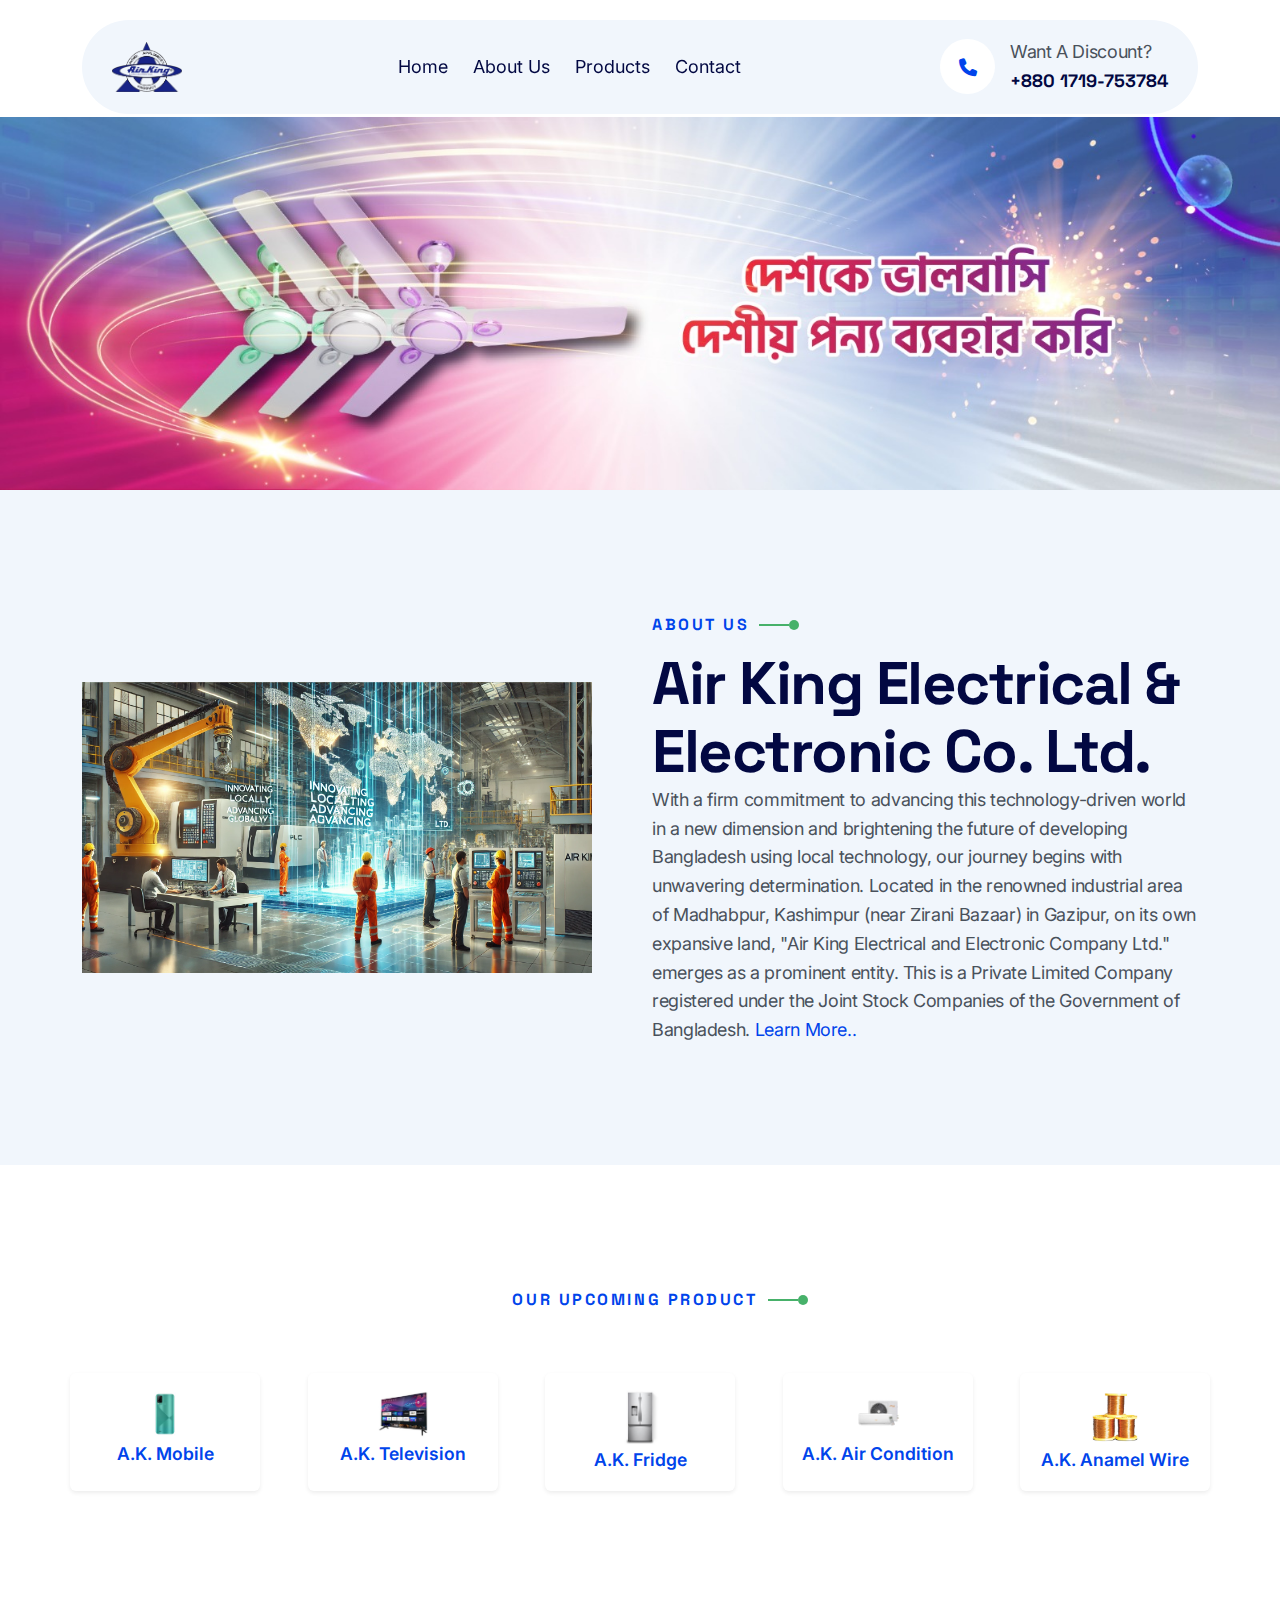
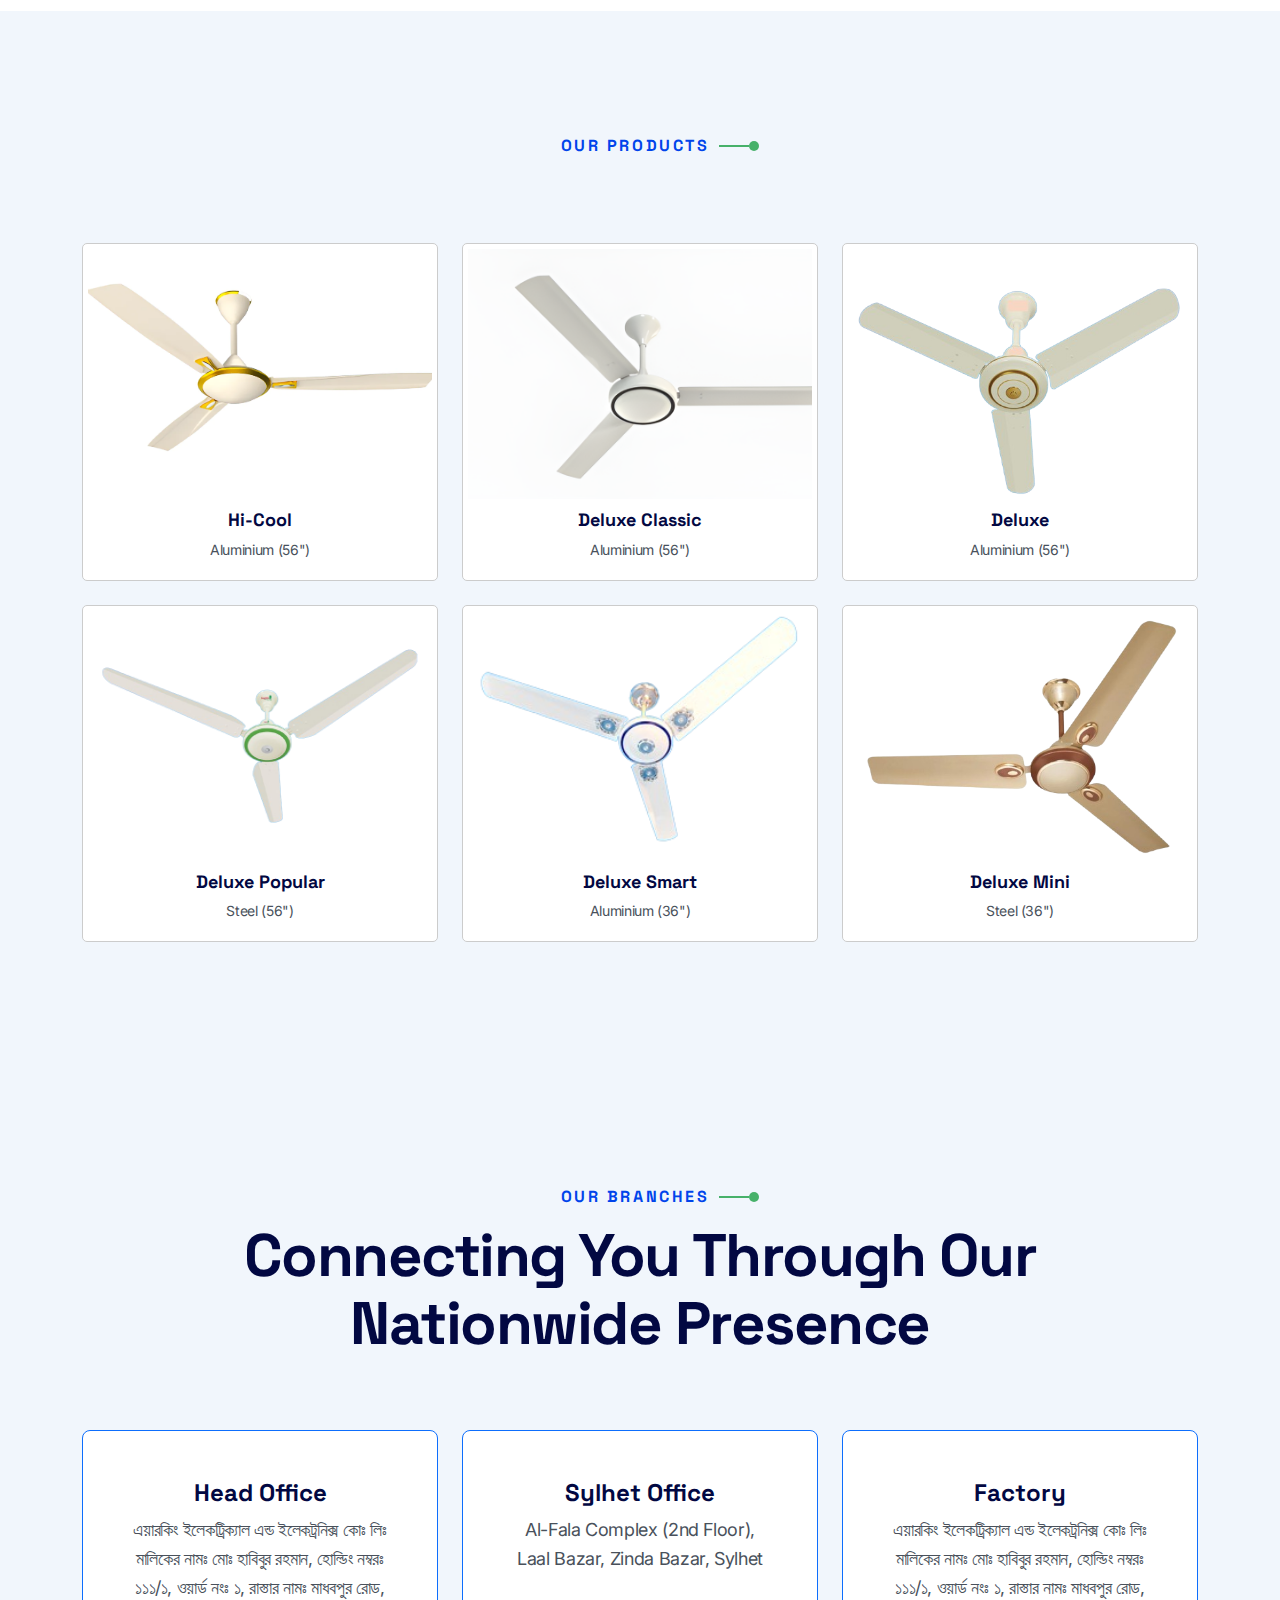
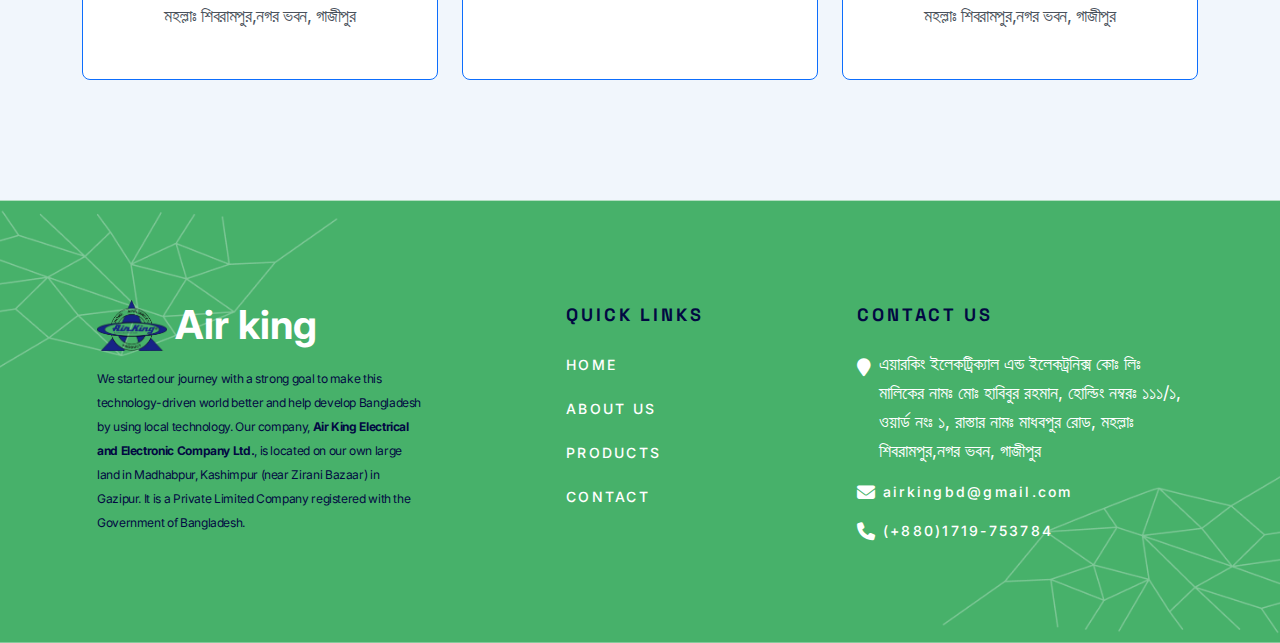
==== commit c79d7724: "update" ====
--- a/index.html
+++ b/index.html
@@ -506,8 +506,7 @@
                   <li class="d-flex gap-2 align-items-start">
                     <i class="fa-solid fa-map-marker mt-2"></i>
                     <span
-                      >Shena Shopping Complex, Shop No: E-74, 5th Floor,
-                      Nabinagar, Savar, Dhaka</span
+                      >এয়ারকিং ইলেকট্রিক্যাল এন্ড ইলেকট্রনিক্স কোঃ লিঃ মালিকের নামঃ মোঃ হাবিবুর রহমান, হোল্ডিং নম্বরঃ ১১১/১, ওয়ার্ড নংঃ ১, রাস্তার নামঃ মাধবপুর রোড, মহল্লাঃ শিবরামপুর,নগর ভবন, গাজীপুর</span
                     >
                   </li>
                   <li class="d-flex gap-2 align-items-center">
